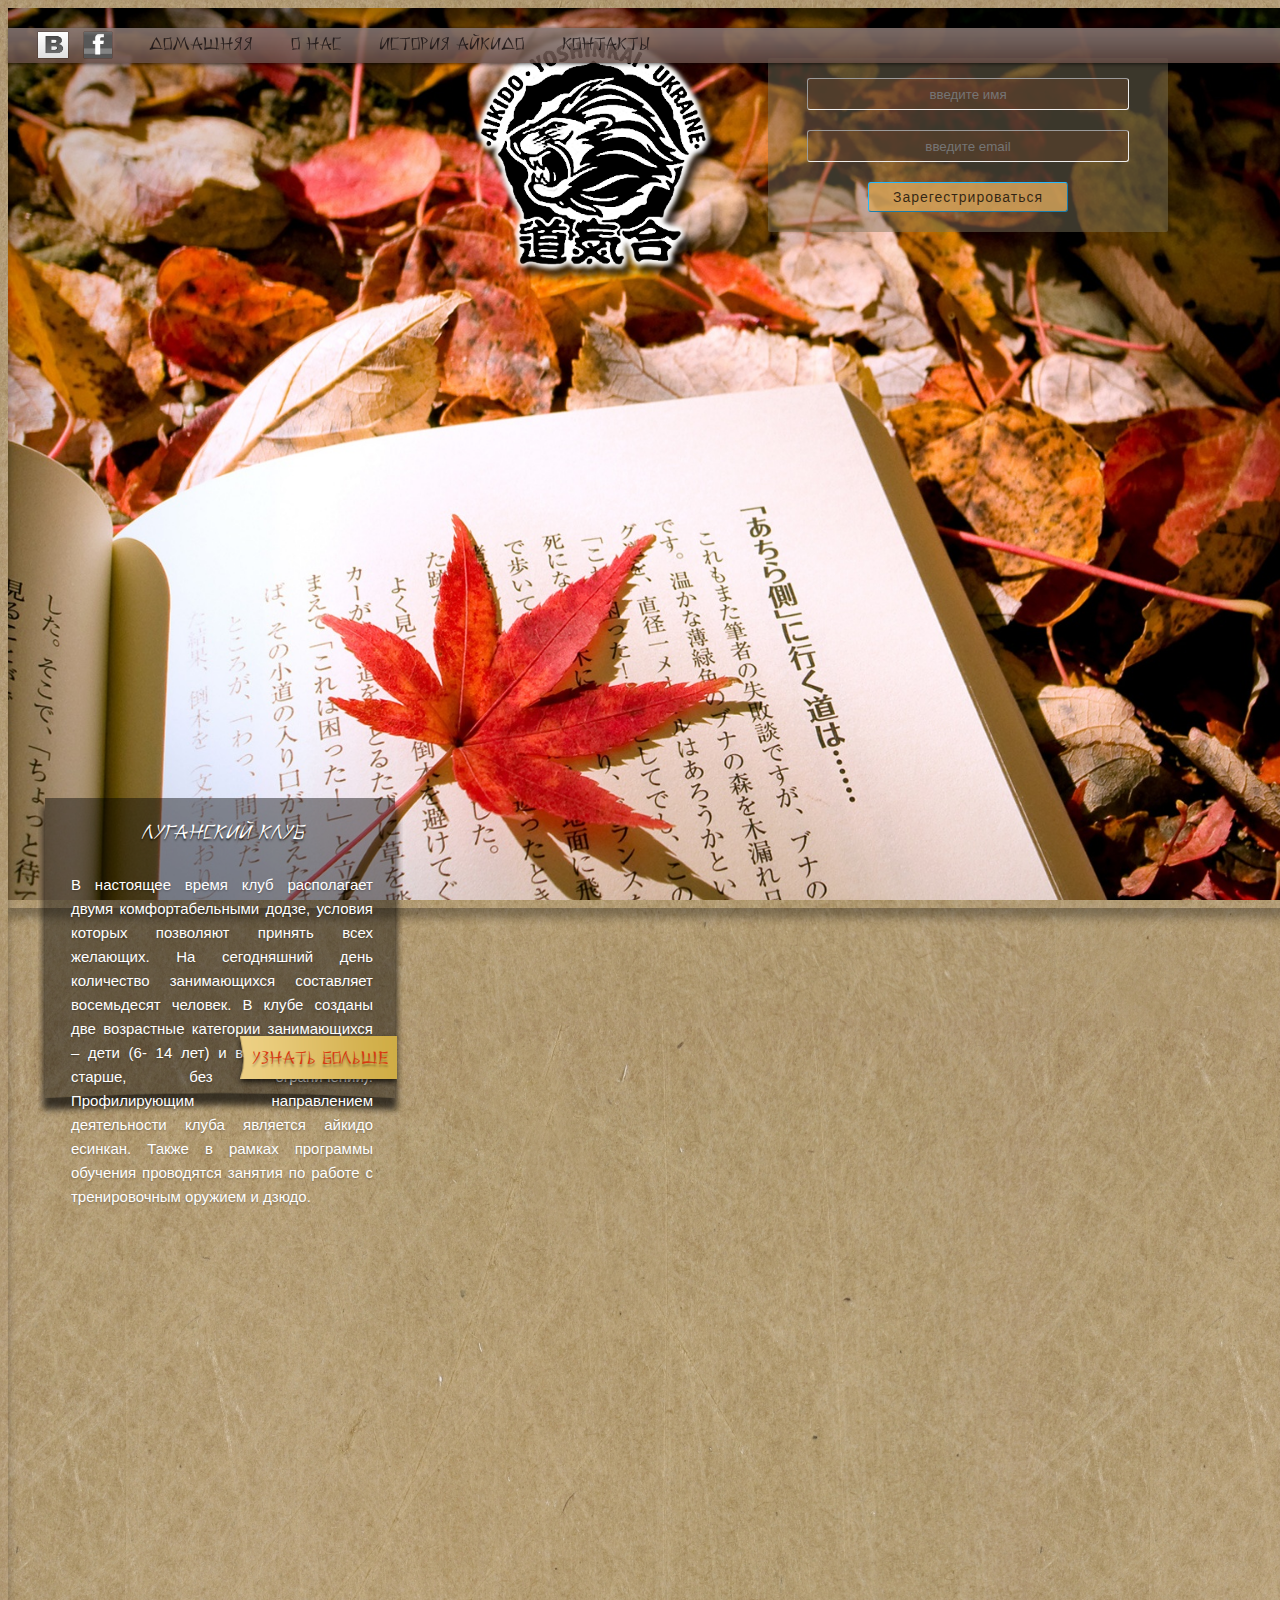
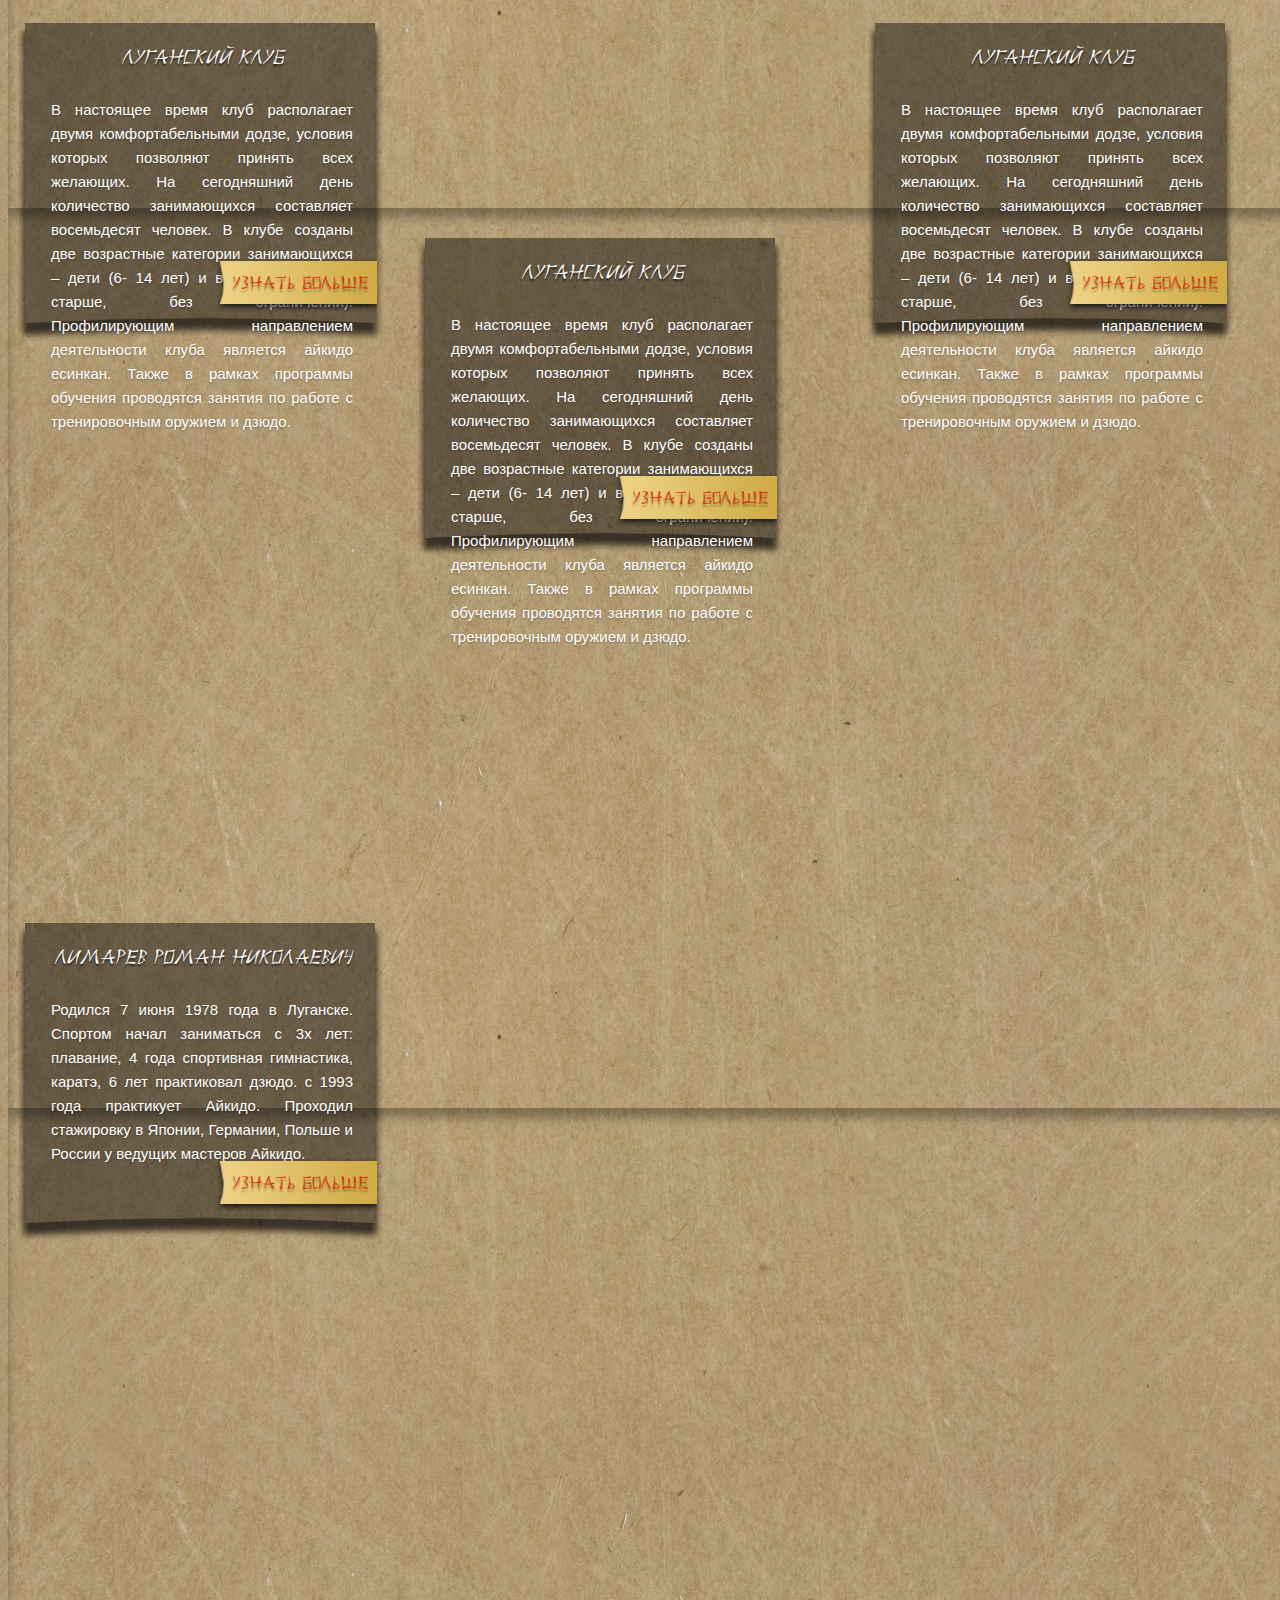
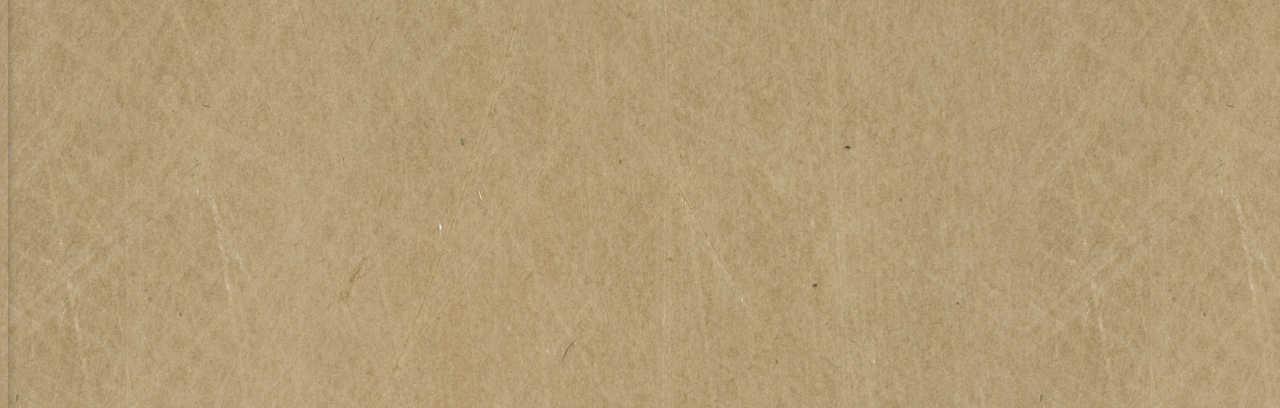
==== index.html @ 2d7f8bf2 "fix scroll" ====
<!DOCTYPE HTML>
<html>
<head>
<meta charset="utf-8">
<title>Create a Parralax Website using Stellar.js</title>
<link href='http://fonts.googleapis.com/css?family=Ledger&subset=latin,cyrillic' rel='stylesheet' type='text/css'>
<link href='http://fonts.googleapis.com/css?family=Lobster&subset=latin,cyrillic' rel='stylesheet' type='text/css'>
<link rel="stylesheet" type="text/css" href="http://yui.yahooapis.com/3.3.0/build/cssreset/reset-min.css">
<link rel="stylesheet" type="text/css" href="css/style.css">
<link rel="stylesheet" href="css/skin.min.css">


<script type="text/javascript" src="http://ajax.googleapis.com/ajax/libs/jquery/1.7.2/jquery.min.js"></script>
<script type="text/javascript" src="js/js.js"></script>
<script type="text/javascript" src="js/jquery.stellar.min.js"></script>
<script type="text/javascript" src="js/jquery.easing.1.3.js"></script>
<script type="text/javascript" src="js/waypoints.min.js"></script>
<script type="text/javascript" src="js/jquery.liTextLength.js"></script>

<script type="text/javascript" src="js/jquery.pixelentity.min.js"></script>
    <script>

        jQuery(function($){
            $(".peKenBurns").peKenburnsSlider({externalFont:true})
        })
        // for google fonts, handle captions sizing only after fonts are loaded
        jQuery(window).load(function() {
            $(".peKenBurns").each(function() {
                $(this).data("peKenburnsSlider").fontsLoaded()
            })
        })

    </script>
    <style>
    @font-face {
    font-family: ChinaCyr; 
    src: local(ChinaCyr), url(fonts/ChinaCyr.ttf); 
   }
    </style>
</head>

<body>
    <div class="main">
        <div class="header">
            <div class="social-networks">
                <span class="social-network vk"></span>
                <span class="social-network fb"></span>
            </div>
            <div class="menu">
                <span  data-slide="1" class="menu-item">домашняя</span>
                <span  data-slide="2" class="menu-item">о нас</span>
                <span  data-slide="3" class="menu-item">история айкидо</span>
                <span  data-slide="4" class="menu-item last-menu">контакты</span>
            </div>
        </div>
    </div>
<div class="slides">
	<div class="slide" id="slide1" data-slide="1" data-stellar-background-ratio="0.5">
            <div class="wrapper">	
                <div class="content">
                    <div class="logo"  data-slide="1" data-stellar-ratio="1.2" data-stellar-vertical-offset="-200"></div>
                    <div class="form" data-stellar-ratio="1.2" data-stellar-vertical-offset="-200">
                        <div class="form-block">
                            <input type="text" class="input-form" placeholder="введите имя">
                            <input type="text" class="input-form" placeholder="введите email">
                            <button type="submit" class="submit-button">Зарегестрироваться</button>
                        </div>
                    </div>
                </div>        
            </div>
	</div><!--End Slide 1-->



	<div class="slide" id="slide2" data-slide="2" data-stellar-background-ratio="0.5">
		<div class="wrapper">
                    
                    <div class ="video-wrapper" data-stellar-ratio="1.2" data-stellar-vertical-offset="-200">
                        <div class="slider peActiveWidget" data-autopause="image" data-thumb="enabled" data-mode="kb" data-controls="hideOnFirst" data-shadow="enabled">
                            <div class="peKb_shadow">
                                <div class="peKb_left"></div>
                                <div class="peKb_middle"></div>
                                <div class="peKb_right"></div>
                            </div>
                            <div class="peKb_timer">
                                <div class="peKb_overlay" style=""></div>
                                <canvas width="22" height="22"></canvas>
                            </div>
                            <div class="peKb_slides">
                                <div class="peKb_frame" ></div>
                                <!-- lazy loading active -->
                                <div data-delay="5" data-thumb="img/logo_f.png" id="0" class="peKb_active">
                                    <a class="video hd autoplay loop skiptonext" href="http://www.youtube.com/watch?v=lZOnrN4x0Zk" style="">
                                        <img data-src="" alt="Banner Image 1" id="0" src="" style="display: none;"><canvas width="890" height="320"></canvas>
                                    </a>
                                </div>
                            </div>
                            <div class="peKb_spinner"></div>
                            <div class="peKb_videooverlay"></div>
                        </div>
                    </div>
                    
                    <div class="text_box" data-stellar-ratio="1.2" data-stellar-vertical-offset="-1500">
                        
                        <div class="text_box_title">
                            Луганский клуб
                        </div>
                        <div class="text_box_content"> 
                            <p class="pr">
                                В настоящее время клуб  располагает двумя комфортабельными додзе, условия которых позволяют принять всех желающих.  На сегодняшний день количество занимающихся составляет восемьдесят человек.  В клубе созданы две возрастные категории занимающихся – дети (6- 14 лет) и взрослые
                                (от 14 и старше, без ограничений). Профилирующим направлением деятельности клуба является айкидо есинкан. Также в рамках программы обучения 
                                проводятся занятия по работе с тренировочным оружием и дзюдо.
                            </p>
                        </div>
                        <div class="text_button">
                            <div class="text_button_content">
                                <div class="more">
                                        Узнать больше
                                </div>
                            </div>                                  
                        </div>
                    </div>
                    
		</div>
	</div><!--End Slide 2-->





	<div class="slide" id="slide3" data-slide="3" data-stellar-background-ratio="0.5">
		<div class="wrapper">
			
			
                    <div class="text_box" data-stellar-ratio="1.2" data-stellar-vertical-offset="-1500">
                        
                        <div class="text_box_title">
                            Луганский клуб
                        </div>
                        <div class="text_box_content"> 
                            <p class="pr">
                                В настоящее время клуб  располагает двумя комфортабельными додзе, условия которых позволяют принять всех желающих.  На сегодняшний день количество занимающихся составляет восемьдесят человек.  В клубе созданы две возрастные категории занимающихся – дети (6- 14 лет) и взрослые
                                (от 14 и старше, без ограничений). Профилирующим направлением деятельности клуба является айкидо есинкан. Также в рамках программы обучения 
                                проводятся занятия по работе с тренировочным оружием и дзюдо.
                            </p>
                        </div>
                        <div class="text_button">
                            <div class="text_button_content">
                                <div class="more">
                                        Узнать больше
                                </div>
                            </div>                                  
                        </div>
                    </div>
                    
                    <div class="text_box" data-stellar-ratio="1.2" data-stellar-vertical-offset="-1500">
                        
                        <div class="text_box_title">
                            Луганский клуб
                        </div>
                        <div class="text_box_content"> 
                            <p class="pr">
                                В настоящее время клуб  располагает двумя комфортабельными додзе, условия которых позволяют принять всех желающих.  На сегодняшний день количество занимающихся составляет восемьдесят человек.  В клубе созданы две возрастные категории занимающихся – дети (6- 14 лет) и взрослые
                                (от 14 и старше, без ограничений). Профилирующим направлением деятельности клуба является айкидо есинкан. Также в рамках программы обучения 
                                проводятся занятия по работе с тренировочным оружием и дзюдо.
                            </p>
                        </div>
                        <div class="text_button">
                            <div class="text_button_content">
                                <div class="more">
                                        Узнать больше
                                </div>
                            </div>                                  
                        </div>
                    </div>
                    
                    <div class="text_box" data-stellar-ratio="1.2" data-stellar-vertical-offset="-1500">
                        
                        <div class="text_box_title">
                            Луганский клуб
                        </div>
                        <div class="text_box_content"> 
                            <p class="pr">
                                В настоящее время клуб  располагает двумя комфортабельными додзе, условия которых позволяют принять всех желающих.  На сегодняшний день количество занимающихся составляет восемьдесят человек.  В клубе созданы две возрастные категории занимающихся – дети (6- 14 лет) и взрослые
                                (от 14 и старше, без ограничений). Профилирующим направлением деятельности клуба является айкидо есинкан. Также в рамках программы обучения 
                                проводятся занятия по работе с тренировочным оружием и дзюдо.
                            </p>
                        </div>
                        <div class="text_button">
                            <div class="text_button_content">
                                <div class="more">
                                        Узнать больше
                                </div>
                            </div>                                  
                        </div>
                    </div>
                    
                    
                  		
		</div>
	</div><!--End Slide 3-->
        
	<div class="slide" id="slide4" data-slide="4" data-stellar-background-ratio="0.5">
           <div class="wrapper"> 
               
               
                	
               
               <div class="text_box" data-stellar-ratio="1.2" data-stellar-vertical-offset="-1500">
                   <div class="text_box_title">
                       Лимарев Роман Николаевич
                   </div>
                        <div class="text_box_content">
                            <p class="pr">Родился 7 июня 1978 года в Луганске. Спортом начал заниматься с 3х лет: плавание, 4 года спортивная гимнастика, каратэ, 6 лет практиковал дзюдо. с 1993 года практикует Айкидо. Проходил стажировку в Японии, Германии, Польше и России у ведущих мастеров Айкидо.
                            </p>
                        </div>
                              <div class="text_button">
                                  <div class="text_button_content">
                                      <span class="more">Узнать больше</spans>
                                  </div>                                  
                              </div>
                </div>	
               
               
               
           </div>
	</div> <!--End Slide 4-->
</div>

</body>
</html>
---- css/style.css ----
@charset "utf-8";
/* CSS Document */


html,body{
    font-family: ChinaCyr;
	width:100%;
	height:100%;
    background: url("../img/bg1.jpg") repeat;

}

.navigation{
	position:fixed;
	z-index:1;	
	top:110px;
	border-bottom-left-radius: 5px;
	border-top-left-radius: 5px;
	right:1px;	
	background:rgb(36, 185, 255);
}


.navigation li{	
	color:rgba(255,255,255,1);
	/*text-shadow: 1px 1px 1px black;*/
	display:block;
	padding: 0 10px;
	line-height:30px;
	margin-bottom:2px;
	/*font-weight:bold;*/
	-webkit-transition: all .2s ease-in-out;	
	text-align:left;
	width:100px;
}
.envatologo{
position:fixed;
top:50%;
left:50%;
width:446px;
margin-top:-41px;
margin-left:-223px;
z-index:1;
}
.slide{
        background-attachment: fixed; 
        background-size:cover;
	width:100%;
	height:100%;
	position: relative;
        box-shadow:inset 0px 10px 10px rgba(0,0,0,0.3);
}
.wrapper{
	width:960px;
	height:200px;
	margin:0 auto;
	position:relative;
}
.slideno{
	position:absolute;
	bottom:0px;
	left:0px;
	font-size:100px;
	font-weight:bold;
	color:rgba(255,255,255,0.3);
}
.button{
	display:block;
	width:50px;
	height:50px;
	position:absolute;
	bottom:0px;
	left:50%;
	background-color: rgba(0,0,0,0.5);
	background-image:url(../images/arrow.png);
}
.button:hover{
	background-color:#494949;
	cursor:pointer;
}

/*----------------------------css for tetxt div------------------------------*/



.text_box_title{
    position: relative;    
    top: 25px;
    color: white;
    font-family: ChinaCyr, serif;
    text-align: center;
    font-size: 18px;
    font-style: italic;
    padding-bottom: 10px;
    text-shadow: 0 2px 2px rgba(0,0,0,0.7);
}

.text_box_content{
    position: relative;
    float: left;    
    top: 30px;    
    text-align: justify;
    font-size: 15px;
    padding: 0px 33px;    
    padding-bottom: 10px;
    text-shadow: 0 1px 2px rgba(0,0,0,0.3);
    color:#ffffff;
    line-height: 1.6;
    font-family: arial;
    font-size:15px;
}

.text_button{
    background-image: url("../img/button.png");
    background-repeat: no-repeat;
    position: relative;
    margin: 15px 0px;    
    height: 60px;
    width: 175px;
    left: 184px;
    top: 184px;
   
    -webkit-transition: all 1s ease;
     -moz-transition: all 1s ease;
       -o-transition: all 1s ease;
      -ms-transition: all 1s ease;
          transition: all 1s ease;
}

.more{
   position: absolute;
    text-decoration: none;
    color: rgb(216, 55, 15);
    cursor: pointer;
    top: 20px;
    left: 30px;
    height: 60px;
}

.text_button:hover {
    background-image: url("../img/button.png");
    background-repeat: no-repeat;
    position: relative;
    margin: 15px 0px;    
    height: 60px;
    width: 175px;
    left: 184px;
    top: 184px;  
    -webkit-filter: grayscale(100%);
}

.text_button_content{
    position: relative;
    height: 55px;
    text-shadow:0 3px 2px rgba(0,0,0,0.3);
    top: 3px;
    left: 0px;
}

.text_box_link{
    margin: 10px 0px;    
    border-top: solid 2px rgba(0,0,0,0.3);
}

.text_link{
    margin-top: 8px;
    border:solid 2px rgba(179, 102, 9,0.9);
    padding: 7px;
    width: 147px;
    float: right;
    text-decoration: none;
    box-shadow: 0 1px 1px rgba(0,0,0,0.3);
}

.text_link a{
    font-family: ChinaCyr, serif;
    color: rgba(202, 184, 125, 0.9);
    font-weight: 500;
    text-decoration: none;
}

/*---------------------------end css for text div---------------------------*/

/******************************
 SLIDE 1 
*******************************/
#slide1{
    background-image: url("../images/red/g7.jpg");
    	
}

#slide1 .logo:nth-child(1){

    position: absolute;
    top:-30px;
    left:250px;
}

#slide1 .form:nth-child(2){

    position: absolute;
    top:50px;
    left:600px;
    width: 400px;
    border-radius: 2px;   
    background-color: rgba(126, 116, 92, 0.47);
}
/******************************
 SLIDE 2 
*******************************/
#slide2{
    background-image: url("../images/red/g5.jpg");
    background-repeat: no-repeat;
}
#slide2 .video-wrapper:nth-child(1){
position:absolute;
top:190px;
left:270px; 
}

#slide2 .text_box:nth-child(2){
        position:absolute;        
        background-image: url("../img/text-block2.png");
        background-repeat: no-repeat;	  
	top:-110px;
	left:-130px;       	
	width:368px;
        height: 356px;
}
/******************************
 SLIDE 3 
*******************************/
#slide3{
    background-image: url("../images/slide3.jpg");
    background-repeat: no-repeat;
}

#slide3 .text_box:nth-child(1){
        position:absolute;        
        background-image: url("../img/text-block2.png");
        background-repeat: no-repeat;	  
	top:-185px;
	left:-150px;       	
	width:368px;
        height: 356px;
	
}

#slide3 .text_box:nth-child(2){
        position:absolute;        
        background-image: url("../img/text-block2.png");
        background-repeat: no-repeat;	  
	top:30px;
	left:250px;       	
	width:368px;
        height: 356px;
	
}

#slide3 .text_box:nth-child(3){
        position:absolute;        
        background-image: url("../img/text-block2.png");
        background-repeat: no-repeat;	  
	top:-185px;
	left:700px;       	
	width:368px;
        height: 356px;
	
}


/******************************
 SLIDE 4 
*******************************/

#slide4{
    background-image: url("../images/red/g4.jpg");
    background-repeat: no-repeat;

}
a {
    color: rgb(36, 185, 255);
}

#slide4 .text_box:nth-child(1) {
	position:absolute;        
        background-image: url("../img/text-block2.png");
        background-repeat: no-repeat;	  
	top:-185px;
	left:-150px;       	
	width:368px;
        height: 356px;
}

/*---------------------------------------------------------------------------------------*/


.header {
    position: fixed;
    width: 100%;
    /*background: rgb(243, 238, 205);*/
    background: url("../img/bg_of_header.png") repeat-x;
    background-size: 13px, 29px, 37px, 53px;
    height: 35px;
    margin-top: 20px;
    box-shadow: 1px 1px 4px rgba(0, 0, 0, 0.64);
    z-index: 10000;
}
.menu {
    display: inline-block;
    vertical-align: middle;
}
.menu-item {
    display: inline-block;
    border-left: 1px solid rgba(151, 153, 151,0);
    border-right: 1px solid rgba(151, 153, 151,0);
    color: rgba(27, 20, 20, 0.88);;
    margin-left: 30px;
}
.last-menu {
    margin-right: 10px;
}
.menu-item:hover {
    cursor: pointer;
    display: inline-block;
    color: rgb(36, 185, 255);
    -webkit-transition: color 1s;
    -moz-transition: color 1s;
    transition: color 1s;
    -o-transition: color 1s;
}
.menu-item.active {
    color: rgb(36, 185, 255);
}
.social-networks {
    display: inline-block;
    vertical-align: middle;
    margin-left: 30px;
}
.social-network {
    width: 30px;
    height: 26px;
    display: inline-block;
    margin-top: 4px;
    box-shadow: 0 0 1px black;
}
.social-network:hover {
    cursor: pointer;
    box-shadow: 0 0 6px rgba(0,0,0,0.8);
    -webkit-transition: box-shadow 1s;
    -moz-transition: box-shadow 1s;
    transition: box-shadow 1s;
    -o-transition: box-shadow 1s;
}
.vk {
    background-image: url(../img/vk_button.png);
    background-size: 30px 26px;
}
.fb {
    background-image: url(../img/fb-icon.png);
    background-size: 28px 26px;
    width: 28px;
    height: 26px;
    margin-left: 10px;
}
.logo {
    background: url("../img/logo_f.png") no-repeat;
    background-size: 100% 100%;    
    cursor: pointer;
    width: 350px;
    height: 350px;
    display: inline-block;    
    /*margin-left: 40%;*/
}
.menu-spacer {
    height: 60px;
}
.content {
    padding-top: 30px;
}
/*.form {
    
    width: 400px;
    border-radius: 2px;
    margin-right: 20px;
    background-color: rgba(241, 241, 206, 0.47);
    margin-top: 90px;
    float: right;
    position: relative;
    max-width: 700px;
}*/
.form-block {
    margin: 20px 0;
    font-family: Ledger;
}
.input-form {
    display: block;
    width: 80%;
    margin: 20px auto;
    border-radius: 3px;
    background-color: rgba(114, 72, 43, 0.36);
    padding: 0;
    border: 1px inset;
    height: 30px;
    text-align: center;
}
.submit-button {
    display: block;
    margin-top: 20px;
    background-color: rgba(219, 168, 92, 0.8);
    width: 50%;
    margin: 20px auto;
    border-radius: 3px;
    border: 1px outset rgb(36, 185, 255);
    height: 30px;
    letter-spacing: 1px;
    font-size: 14px;
    color: rgba(0, 0, 0, 0.75);
}
.content-block {
    background-color: rgba(241, 241, 206, 0.47);
}
.speed-block {
    background-attachment: fixed;
    position: relative;
}
.video-block {
    background: rgba(0, 0, 0, 0.53);
    min-height: 275px;
    border: 4px inset rgba(0, 0, 0, 0.34);
}
.slider {
    width: 650px;
    height: 365px;
    margin: auto;
    z-index: 2
}
.slides {
    height: 100%;
}
.slide {
    height: 100%;
}
---- css/skin.min.css ----
.peKenBurns{
    position:relative;overflow:hidden;
}
.peKenBurns>div{
    display:none;
}
.peKenBurns>div.peKb_active{
    overflow:hidden;width:inherit;height:inherit;display:block;
}
.peKenBurns>div>h1,.peKenBurns>div>h2,.peKenBurns>div>h3,.peKenBurns>div>h4,.peKenBurns>div>p{
    display:none;
}
.peKenBurns>div.peKb_active>h1,.peKenBurns>div.peKb_active>h2,.peKenBurns>div.peKb_active>h3,.peKenBurns>div.peKb_active>h4,.peKenBurns>div.peKb_active>p{
    display:block;
}
.peKenBurns a:focus{
    outline:0;
}
.peKenBurns img{
    border:none;
}
.peKenBurns .peKb_noBack{
    background:transparent!important;
}
.peKenBurns ul,.peKenBurns li{
    margin:0;padding:0;border:0;outline:0;
}
.peKenBurns .peKb_slides{
    display:block;position:relative;overflow:hidden;padding:15px;
}
.peKenBurns .peKb_slides>div{
    position:absolute;overflow:hidden;display:none;z-index:1;
}
.peKenBurns .peKb_slides div.peKb_active{
    z-index:2;display:block;
}
.peKenBurns .peKb_slides .peKb_caption{
    display:inline;position:absolute;left:0;top:0;z-index:200;margin:0 5px 10px 5px;
}
.peKenBurns .peKb_slides .peKb_caption .peKb_holder{
    position:absolute;
}
.peKenBurns .peKb_slides .peKb_caption .peKb_real{
    padding:30px;overflow:hidden;position:absolute;z-index:10;
}
.peKenBurns .peKb_slides .peKb_caption .peKb_real h1,.peKenBurns .peKb_slides .peKb_caption .peKb_real h2,.peKenBurns .peKb_slides .peKb_caption .peKb_real h3,.peKenBurns .peKb_slides .peKb_caption .peKb_real h4,.peKenBurns .peKb_slides .peKb_caption .peKb_real p{
    display:block;
    margin:0;
    padding:0;
    background:none;
    -moz-border-radius:0;
    -webkit-border-radius:0;
    border-radius:0;
    border:none;
    white-space:nowrap;
}
.peKenBurns .peKb_slides .peKb_caption .peKb_background{
    display:block;position:absolute;z-index:9;
}
.peKenBurns .peKb_slides .peKb_frame{
    z-index:0;
    width:100%;
    height:100%;
    display:block;
}
.peKenBurns .peKb_slides .peKb_spinner{
    z-index:201;width:100%;height:100%;display:block;
}
.peKenBurns .peKb_slides .peKb_videooverlay{
    z-index:202;width:100%;height:100%;cursor:pointer;display:block;
}
.peKenBurns .peKb_controls{
    display:block;position:relative;height:50px;overflow:hidden;margin-top:-16px;
}
.peKenBurns .peKb_controls .peKb_holder{
    height:50px;position:relative;overflow:hidden;margin-top:-6px;
}
.peKenBurns .peKb_controls .peKb_mainPanel{
    position:relative;overflow:hidden;height:50px;float:left;
}
.peKenBurns .peKb_controls .peKb_slideBtns{
    margin-top:15px;
    margin-bottom:15px;
    padding-left:15px;
    padding-right:15px;
    list-style-type:none;
    text-align:center;
    height:23px;
    float:left;
    position:relative;
}
.peKenBurns .peKb_controls .peKb_slideBtns li{
    float:left;
    display:block;
    margin:0;
    height:23px;
    text-indent:-9999px;
}
.peKenBurns .peKb_controls .peKb_slideBtns li a{
    display:block;width:22px;height:23px;line-height:23px;margin:0;overflow:hidden;outline:0;
}
.peKenBurns .peKb_controls .peKb_arrows{
    float:left;
    margin-top:15px;
    margin-bottom:15px;
    padding-left:8px;
    padding-right:8px;
    line-height:23px;
    width:76px;
    text-indent:-9999px;
}
.peKenBurns .peKb_controls .peKb_arrows .peKb_prev,.peKb_controls .peKb_arrows .peKb_next{
    height:23px;width:22px;display:block;float:left;
}
.peKenBurns .peKb_controls .peKb_arrows .peKb_prev{
    padding-left:10px;padding-right:5px;
}
.peKenBurns .peKb_controls .peKb_arrows .peKb_next{
    padding-left:5px;padding-right:10px;
}
.peKenBurns .peKb_timer{
    z-index:210;position:absolute;display:none;width:22px;height:24px;
}
.peKenBurns .peKb_timer .peKb_overlay{
    width:22px;height:24px;position:absolute;z-index:1;
}
.peKenBurns .peKb_timer .peKb_sprite{
    margin-top:1px;position:absolute;width:22px;height:22px;z-index:0;
}
.peKenBurns .peKb_videoClose{
    display:block;
    height:50px;
    width:46px;
    float:left;
    position:relative;
    margin-left:2px;
    text-indent:-9999px;
    -moz-border-radius:6px;
    -webkit-border-radius:6px;
    border-radius:6px;
}
.peKenBurns .peKb_videoClose a{
    height:45px;width:45px;display:block;
}.peKenBurns .peKb_logoLabel{
     display:block;width:58px;height:46px;position:absolute;overflow:hidden;top:8%;left:-38px;text-indent:-9999px;
 }
.peKenBurns .peKb_logoLabel a{
    display:block;width:50px;height:46px;
}
.peKenBurns .peKb_shadow{
    display:block;height:82px;position:absolute;bottom:10px;z-index:-1;
}
.peKenBurns .peKb_shadow .peKb_left{
    clear:both;
}
.peKenBurns .peKb_shadow .peKb_left,.peKenBurns .peKb_shadow .peKb_right{
    float:left;width:100px;height:82px;
}
.peKenBurns .peKb_shadow .peKb_middle{
    float:left;height:82px;
}
.ie7 .peKenBurns .peKb_controls .peKb_arrows .peKb_next{
    padding-right:8px;
}
.ie7 .peKenBurns .peKb_controls .peKb_slideBtns{
    padding-left:5px;
}
.ie7 .peKenBurns .peKb_controls .peKb_arrows{
    padding-right:0;
}
.ie7 .peKenBurns .peKb_controls .peKb_mainPanel div.peKb_iebg{
    overflow:hidden;margin-left:10px;margin-right:10px;height:51px;
}
.ie7 .peKenBurns .peKb_controls .peKb_mainPanel span.peKb_iebgRight{
    position:absolute;bottom:0;right:0;width:10px;height:51px;
}
.ie7 .peKenBurns .peKb_noBack{
    background-color:black!important;filter:alpha(opacity=0)!important;
}
.ie8 .peKenBurns .peKb_controls .peKb_arrows .peKb_next{
    padding-right:8px;
}
.ie8 .peKenBurns .peKb_controls .peKb_slideBtns{
    padding-left:5px;
}
.ie8 .peKenBurns .peKb_controls .peKb_arrows{
    padding-right:0;
}
.ie8 .peKenBurns .peKb_controls .peKb_mainPanel div.peKb_iebg{
    overflow:hidden;margin-left:10px;margin-right:10px;height:51px;
}
.ie8 .peKenBurns .peKb_controls .peKb_mainPanel span.peKb_iebgRight{
    position:absolute;bottom:0;right:0;width:10px;height:51px;
}
.ie8 .peKenBurns .peKb_noBack{
    background-color:black!important;filter:alpha(opacity=0)!important;
}
.ie9 .peKenBurns .peKb_noBack{
    background-color:black!important;opacity:0!important;
}
.peKenBurns .peKb_Thumb{
    position:absolute;z-index:212;width:98px;height:76px;overflow:hidden;
}
.peKenBurns .peKb_Thumb div{
    width:84px;height:48px;margin:7px 0 0 7px;overflow:hidden;
}
.peKenBurns .peKb_controlsInner{
    z-index:209;
}
.peKenBurns .peKb_controlsInner .peKb_holder{
    height:40px;margin:0 15px 0 15px;
}
.peKenBurns .peKb_controlsInner .peKb_slideBtns{
    margin-top:8px;
}
.peKenBurns .peKb_controlsInner .peKb_arrows{
    margin-top:8px;
}
.peKenBurns .peKb_videoCloseInner{
    background:transparent!important;padding-top:20px!important;padding-left:10px!important;
}
.peKenBurns .peKb_videoCloseInner a{
    width:32px!important;height:32px!important;
}
.peKenBurns iframe{
    padding:0!important;margin:0!important;border-width:0!important;background-color:black!important;
}
.peKenBurns .peKb_slides{
    background-color:#000;-moz-border-radius:2px;-webkit-border-radius:2px;border-radius:2px;
}
.peKenBurns .peKb_slides .peKb_frame{
    background-color:#000;
}
.peKenBurns .peKb_slides .peKb_spinner{
    background:url("../img/spinner.gif") no-repeat center center;
}
.peKenBurns .peKb_slides .peKb_videooverlay{
    background:url("../img/video.png") no-repeat center center;
}
.peKenBurns .peKb_slides .peKb_caption h1,.peKenBurns .peKb_slides .peKb_caption h2,.peKenBurns .peKb_slides .peKb_caption h3,.peKenBurns .peKb_slides .peKb_caption h4,.peKenBurns .peKb_slides .peKb_caption p{
    color:#fff;
    font-size:16px;
    line-height:18px;
    font-weight:bold;
    font-family:helvetica,arial,sans-serif;
    line-height:24px;
    text-align:left;
}
.peKenBurns .peKb_slides .peKb_caption .peKb_background{
    background:#000;-moz-border-radius:8px;-webkit-border-radius:8px;border-radius:8px;
}
.peKenBurns .peKb_controls .peKb_mainPanel{
    background:url("../img/controls_bg.png") repeat-x;-moz-border-radius:6px;-webkit-border-radius:6px;border-radius:6px;
}
.peKenBurns .peKb_controls .peKb_slideBtns{
    border-right:1px solid #ccc;
}
.peKenBurns .peKb_controls .peKb_slideBtns li a{
    background:url("../img/buttons.png") no-repeat;
}
.peKenBurns .peKb_controls .peKb_slideBtns a:hover{
    background-position:0 -23px;
}
.peKenBurns .peKb_controls .peKb_slideBtns .peKb_currentSlide{
    background-position:0 -46px;cursor:pointer;
}
.peKenBurns .peKb_controls .peKb_slideBtns .peKb_currentSlide:hover{
    background-position:0 -46px;
}
.peKenBurns .peKb_controls .peKb_arrows{
    border-left:1px solid #fff;
}
.peKenBurns .peKb_controls .peKb_arrows .peKb_prev{
    background:url("../img/buttons.png") no-repeat 10px -70px;
}
.peKenBurns .peKb_controls .peKb_arrows .peKb_next{
    background:url("../img/buttons.png") no-repeat 10px -93px;
}
.peKenBurns .peKb_controls .peKb_arrows .peKb_prev:hover{
    background-position:-35px -70px;
}
.peKenBurns .peKb_controls .peKb_arrows .peKb_next:hover{
    background-position:-34px -93px;
}
.peKenBurns .peKb_timer{
    color:#05a0fa;
}
.peKenBurns .peKb_timer .peKb_overlay{
    background:url("../img/buttons.png") no-repeat -45px -46px;
}
.peKenBurns .peKb_timer .peKb_sprite{
    background:url("../img/time_sprite.png") no-repeat 0 0;
}
.peKenBurns .peKb_videoClose{
    background:url("../img/close_video_bg.png") repeat-x;
}
.peKenBurns .peKb_videoClose a{
    background:url("../img/buttons.png") no-repeat 12px -122px;
}
.peKenBurns .peKb_videoClose a:hover{
    background-position:-32px -122px;
}

.peKenBurns .peKb_shadow .peKb_left{
    background:url("../img/shad_lhs.png") no-repeat;
}
.peKenBurns .peKb_shadow .peKb_middle{
    background:url("../img/shad_tile.png") repeat-x;
}
.peKenBurns .peKb_shadow .peKb_right{
    background:url("../img/shad_rhs.png") no-repeat;
}
.ie7 .peKenBurns .peKb_controls .peKb_mainPanel{
    background:url("../img/controls_bg_left.png") no-repeat 0 7px;
}
.ie7 .peKenBurns .peKb_controls .peKb_mainPanel div.peKb_iebg{
    background:url("../img/controls_bg_ie.png") repeat-x 0 7px;
}
.ie7 .peKenBurns .peKb_controls .peKb_mainPanel span.peKb_iebgRight{
    background:url("../img/controls_bg_right.png") no-repeat 0 8px;
}
.ie7 .peKenBurns .peKb_videoClose{
    background:url("../img/close_video_bg_ie.png") no-repeat 0 7px;
}

.ie8 .peKenBurns .peKb_controls .peKb_mainPanel{
    background:url("../img/controls_bg_left.png") no-repeat 0 7px;
}
.ie8 .peKenBurns .peKb_controls .peKb_mainPanel div.peKb_iebg{
    background:url("../img/controls_bg_ie.png") repeat-x 0 7px;
}
.ie8 .peKenBurns .peKb_controls .peKb_mainPanel span.peKb_iebgRight{
    background:url("../img/controls_bg_right.png") no-repeat 0 8px;
}
.ie8 .peKenBurns .peKb_videoClose{
    background:url("../img/close_video_bg_ie.png") no-repeat 0 7px;
}

.peKenBurns .peKb_Thumb{
    background:url("../img/thumb_bg.png") no-repeat center center;
}
.peKenBurns .peKb_Thumb div{
    background:url("../img/spinner.gif") no-repeat center center;
}
.peKenBurns .peKb_controlsInner .peKb_mainPanel{
    background:transparent;-moz-border-radius:0;-webkit-border-radius:0;border-radius:0;
}
.peKenBurns .peKb_controlsInner .peKb_holder{
    background:url("../img/controls_bg.png") -0px -10px repeat-x;
}
.peKenBurns .peKb_controlsInner div.peKb_iebg,.peKenBurns .peKb_controlsInner span.peKb_iebgRight,.peKenBurns .peKb_controlsInner .peKb_mainPanel{
    background:transparent!important;
}
.peKenBurns .peKb_videoCloseInner a{
    background:url("../img/inner_vid_close.png") no-repeat 0 0!important;
}
.peKenBurns .peKb_videoCloseInner a:hover{
    background-position:-44px 0!important;
}
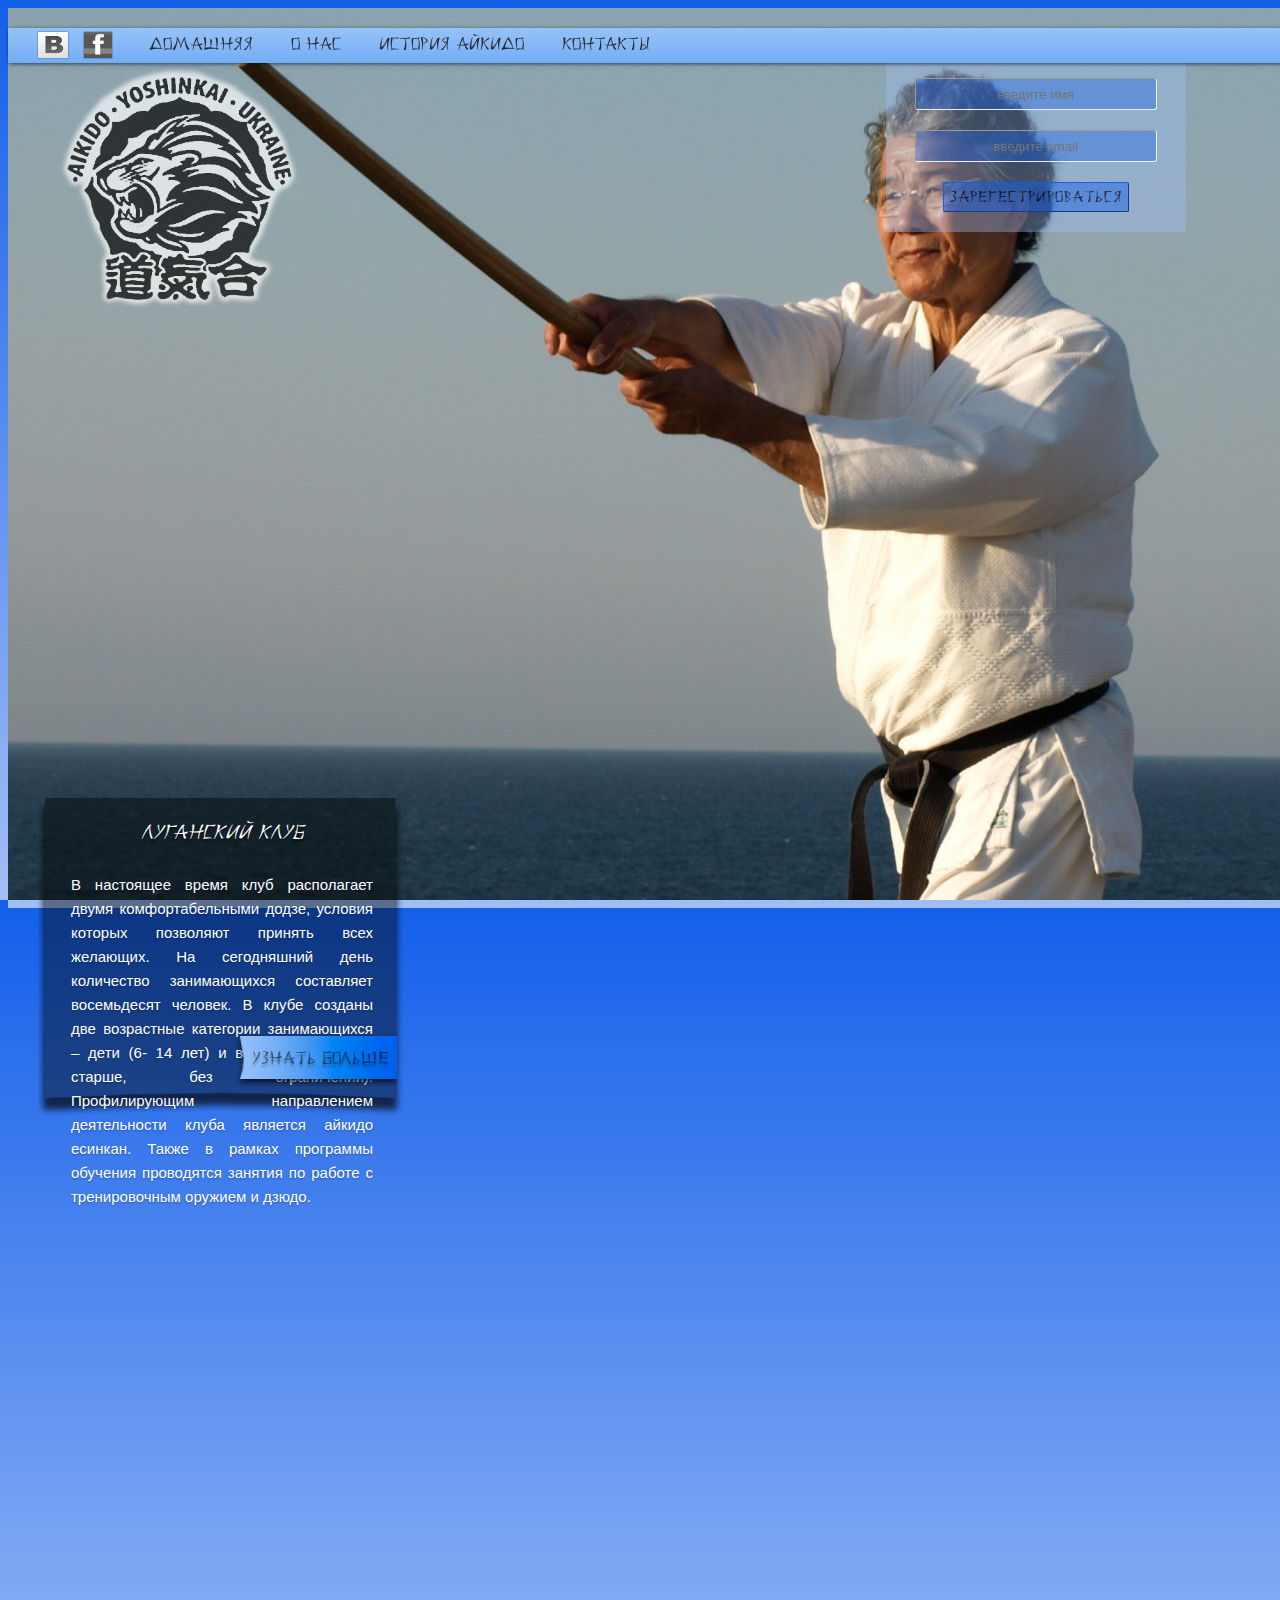
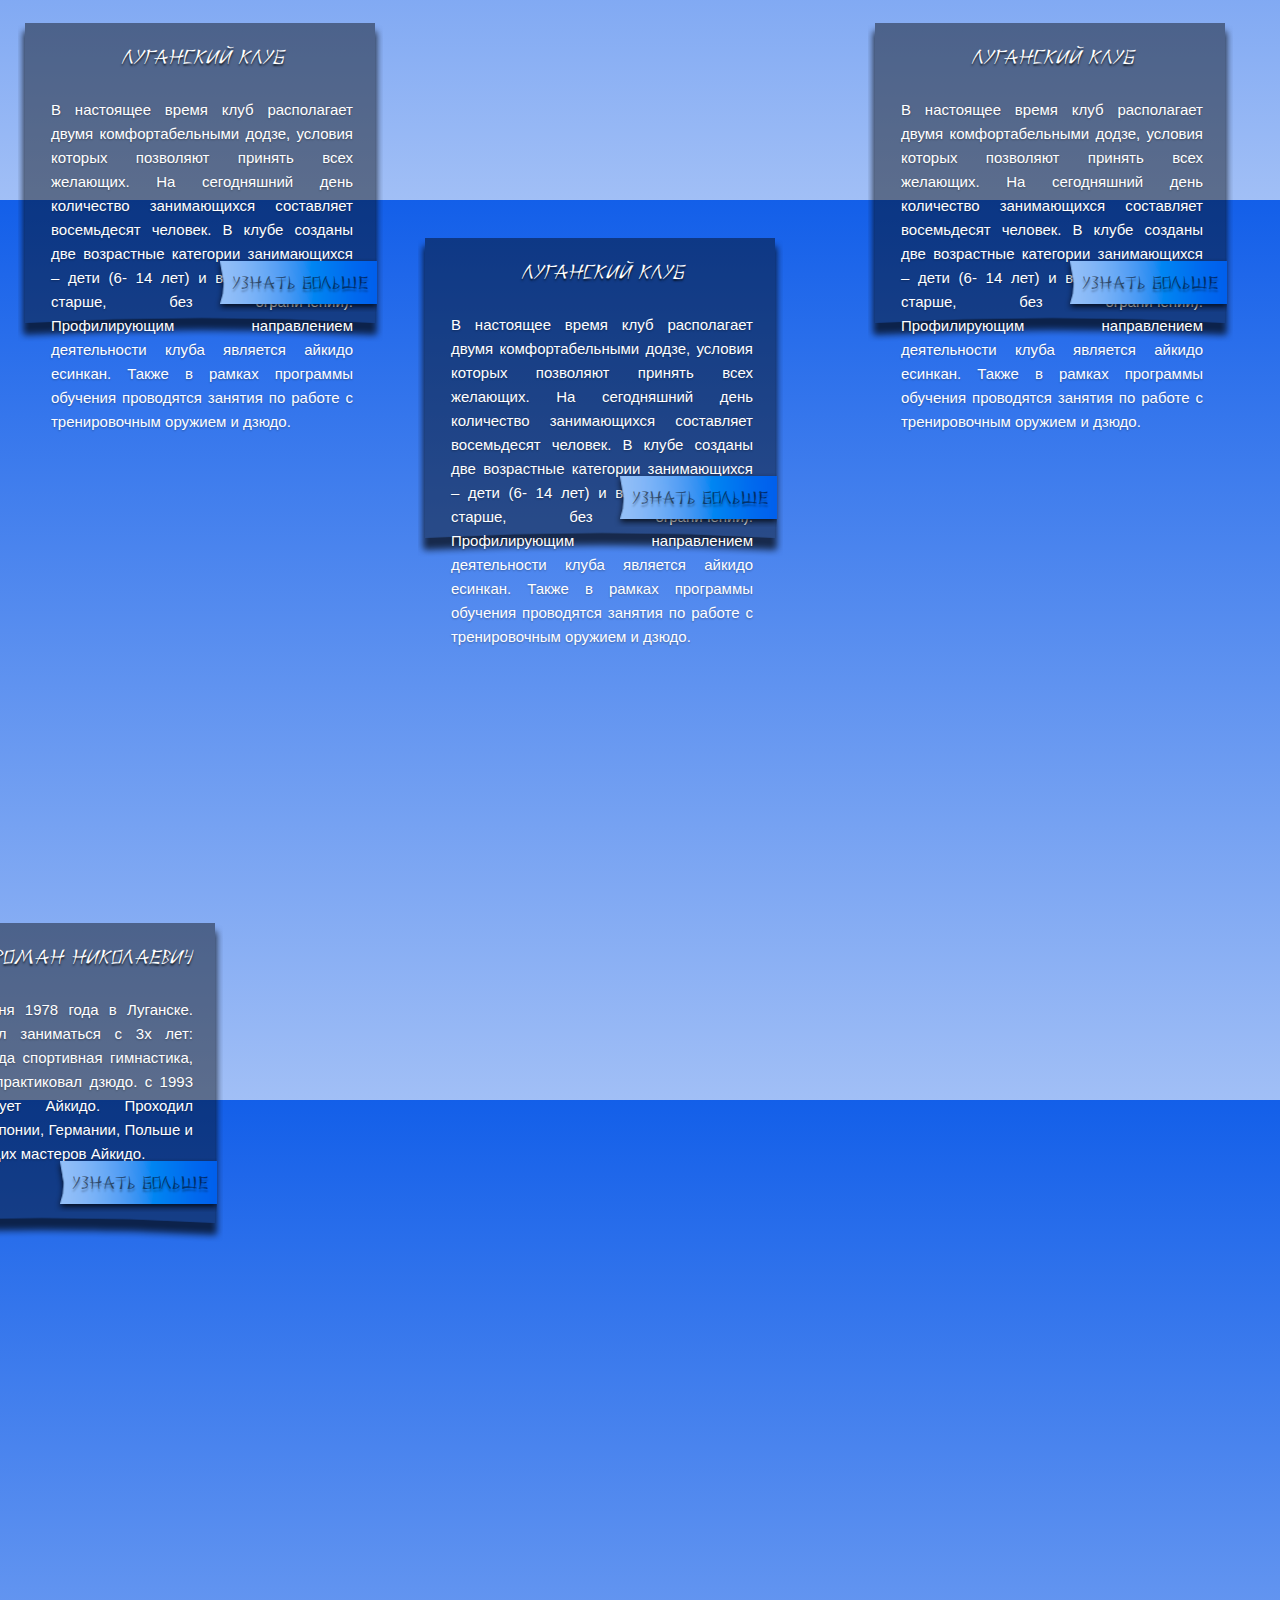
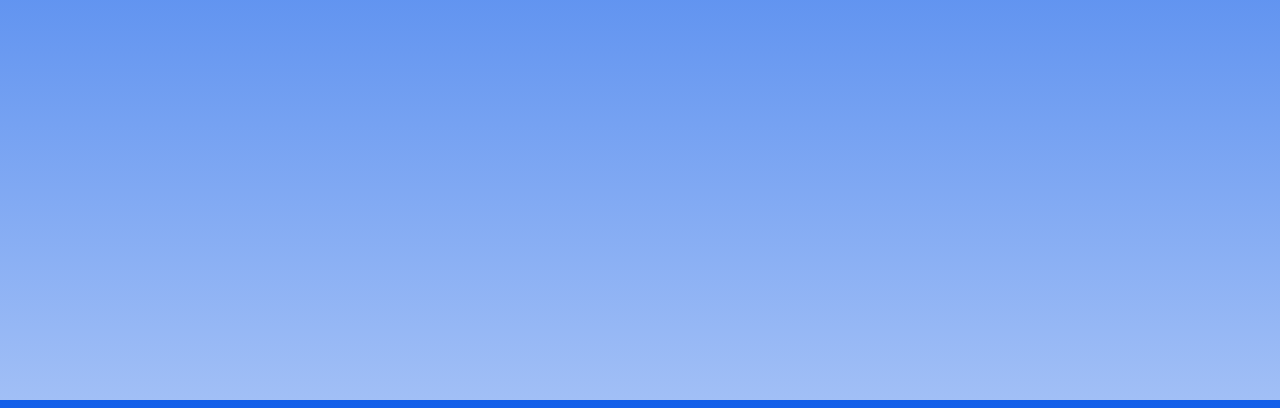
==== commit 298538a1: "fix scroll" ====
--- a/index.html
+++ b/index.html
@@ -55,8 +55,8 @@
         </div>
     </div>
 <div class="slides">
-	<div class="slide" id="slide1" data-slide="1" data-stellar-background-ratio="0.5">
-            <div class="wrapper">	
+	<div class="slide" id="slide1" data-slide="1" data-stellar-background-ratio="1">
+            <div class="wrapper">
                 <div class="content">
                     <div class="logo"  data-slide="1" data-stellar-ratio="1.2" data-stellar-vertical-offset="-200"></div>
                     <div class="form" data-stellar-ratio="1.2" data-stellar-vertical-offset="-200">
@@ -72,9 +72,9 @@
 
 
 
-	<div class="slide" id="slide2" data-slide="2" data-stellar-background-ratio="0.5">
+	<div class="slide" id="slide2" data-slide="2" data-stellar-background-ratio="1">
 		<div class="wrapper">
-                    
+
                     <div class ="video-wrapper" data-stellar-ratio="1.2" data-stellar-vertical-offset="-200">
                         <div class="slider peActiveWidget" data-autopause="image" data-thumb="enabled" data-mode="kb" data-controls="hideOnFirst" data-shadow="enabled">
                             <div class="peKb_shadow">
@@ -128,102 +128,94 @@
 
 
 
-	<div class="slide" id="slide3" data-slide="3" data-stellar-background-ratio="0.5">
+	<div class="slide" id="slide3" data-slide="3" data-stellar-background-ratio="1">
 		<div class="wrapper">
-			
-			
-                    <div class="text_box" data-stellar-ratio="1.2" data-stellar-vertical-offset="-1500">
-                        
-                        <div class="text_box_title">
-                            Луганский клуб
-                        </div>
-                        <div class="text_box_content"> 
-                            <p class="pr">
-                                В настоящее время клуб  располагает двумя комфортабельными додзе, условия которых позволяют принять всех желающих.  На сегодняшний день количество занимающихся составляет восемьдесят человек.  В клубе созданы две возрастные категории занимающихся – дети (6- 14 лет) и взрослые
-                                (от 14 и старше, без ограничений). Профилирующим направлением деятельности клуба является айкидо есинкан. Также в рамках программы обучения 
-                                проводятся занятия по работе с тренировочным оружием и дзюдо.
-                            </p>
-                        </div>
-                        <div class="text_button">
-                            <div class="text_button_content">
-                                <div class="more">
-                                        Узнать больше
-                                </div>
-                            </div>                                  
-                        </div>
-                    </div>
-                    
-                    <div class="text_box" data-stellar-ratio="1.2" data-stellar-vertical-offset="-1500">
-                        
-                        <div class="text_box_title">
-                            Луганский клуб
-                        </div>
-                        <div class="text_box_content"> 
-                            <p class="pr">
-                                В настоящее время клуб  располагает двумя комфортабельными додзе, условия которых позволяют принять всех желающих.  На сегодняшний день количество занимающихся составляет восемьдесят человек.  В клубе созданы две возрастные категории занимающихся – дети (6- 14 лет) и взрослые
-                                (от 14 и старше, без ограничений). Профилирующим направлением деятельности клуба является айкидо есинкан. Также в рамках программы обучения 
-                                проводятся занятия по работе с тренировочным оружием и дзюдо.
-                            </p>
-                        </div>
-                        <div class="text_button">
-                            <div class="text_button_content">
-                                <div class="more">
-                                        Узнать больше
-                                </div>
-                            </div>                                  
-                        </div>
-                    </div>
-                    
-                    <div class="text_box" data-stellar-ratio="1.2" data-stellar-vertical-offset="-1500">
-                        
-                        <div class="text_box_title">
-                            Луганский клуб
-                        </div>
-                        <div class="text_box_content"> 
-                            <p class="pr">
-                                В настоящее время клуб  располагает двумя комфортабельными додзе, условия которых позволяют принять всех желающих.  На сегодняшний день количество занимающихся составляет восемьдесят человек.  В клубе созданы две возрастные категории занимающихся – дети (6- 14 лет) и взрослые
-                                (от 14 и старше, без ограничений). Профилирующим направлением деятельности клуба является айкидо есинкан. Также в рамках программы обучения 
-                                проводятся занятия по работе с тренировочным оружием и дзюдо.
-                            </p>
-                        </div>
-                        <div class="text_button">
-                            <div class="text_button_content">
-                                <div class="more">
-                                        Узнать больше
-                                </div>
-                            </div>                                  
-                        </div>
-                    </div>
-                    
-                    
-                  		
+
+
+                    <div class="text_box" data-stellar-ratio="1.2" data-stellar-vertical-offset="-1500">
+                        
+                        <div class="text_box_title">
+                            Луганский клуб
+                        </div>
+                        <div class="text_box_content"> 
+                            <p class="pr">
+                                В настоящее время клуб  располагает двумя комфортабельными додзе, условия которых позволяют принять всех желающих.  На сегодняшний день количество занимающихся составляет восемьдесят человек.  В клубе созданы две возрастные категории занимающихся – дети (6- 14 лет) и взрослые
+                                (от 14 и старше, без ограничений). Профилирующим направлением деятельности клуба является айкидо есинкан. Также в рамках программы обучения 
+                                проводятся занятия по работе с тренировочным оружием и дзюдо.
+                            </p>
+                        </div>
+                        <div class="text_button">
+                            <div class="text_button_content">
+                                <div class="more">
+                                        Узнать больше
+                                </div>
+                            </div>                                  
+                        </div>
+                    </div>
+                    
+                    <div class="text_box" data-stellar-ratio="1.2" data-stellar-vertical-offset="-1500">
+                        
+                        <div class="text_box_title">
+                            Луганский клуб
+                        </div>
+                        <div class="text_box_content"> 
+                            <p class="pr">
+                                В настоящее время клуб  располагает двумя комфортабельными додзе, условия которых позволяют принять всех желающих.  На сегодняшний день количество занимающихся составляет восемьдесят человек.  В клубе созданы две возрастные категории занимающихся – дети (6- 14 лет) и взрослые
+                                (от 14 и старше, без ограничений). Профилирующим направлением деятельности клуба является айкидо есинкан. Также в рамках программы обучения 
+                                проводятся занятия по работе с тренировочным оружием и дзюдо.
+                            </p>
+                        </div>
+                        <div class="text_button">
+                            <div class="text_button_content">
+                                <div class="more">
+                                        Узнать больше
+                                </div>
+                            </div>                                  
+                        </div>
+                    </div>
+                    
+                    <div class="text_box" data-stellar-ratio="1.2" data-stellar-vertical-offset="-1500">
+                        
+                        <div class="text_box_title">
+                            Луганский клуб
+                        </div>
+                        <div class="text_box_content"> 
+                            <p class="pr">
+                                В настоящее время клуб  располагает двумя комфортабельными додзе, условия которых позволяют принять всех желающих.  На сегодняшний день количество занимающихся составляет восемьдесят человек.  В клубе созданы две возрастные категории занимающихся – дети (6- 14 лет) и взрослые
+                                (от 14 и старше, без ограничений). Профилирующим направлением деятельности клуба является айкидо есинкан. Также в рамках программы обучения 
+                                проводятся занятия по работе с тренировочным оружием и дзюдо.
+                            </p>
+                        </div>
+                        <div class="text_button">
+                            <div class="text_button_content">
+                                <div class="more">
+                                        Узнать больше
+                                </div>
+                            </div>                                  
+                        </div>
+                    </div>
+
+
+
 		</div>
 	</div><!--End Slide 3-->
         
-	<div class="slide" id="slide4" data-slide="4" data-stellar-background-ratio="0.5">
-           <div class="wrapper"> 
-               
-               
-                	
-               
-               <div class="text_box" data-stellar-ratio="1.2" data-stellar-vertical-offset="-1500">
-                   <div class="text_box_title">
-                       Лимарев Роман Николаевич
-                   </div>
-                        <div class="text_box_content">
-                            <p class="pr">Родился 7 июня 1978 года в Луганске. Спортом начал заниматься с 3х лет: плавание, 4 года спортивная гимнастика, каратэ, 6 лет практиковал дзюдо. с 1993 года практикует Айкидо. Проходил стажировку в Японии, Германии, Польше и России у ведущих мастеров Айкидо.
-                            </p>
-                        </div>
-                              <div class="text_button">
-                                  <div class="text_button_content">
-                                      <span class="more">Узнать больше</spans>
-                                  </div>                                  
-                              </div>
-                </div>	
-               
-               
-               
-           </div>
+	<div class="slide" id="slide4" data-slide="4" data-stellar-background-ratio="1">
+         <div class="text_box" data-stellar-ratio="1.2" data-stellar-vertical-offset="-1500">
+             <div class="text_box_title">
+               Лимарев Роман Николаевич
+            </div>
+            <div class="text_box_content">
+                <p class="pr">Родился 7 июня 1978 года в Луганске. Спортом начал заниматься с 3х лет: плавание, 4 года спортивная гимнастика, каратэ, 6 лет практиковал дзюдо. с 1993 года практикует Айкидо. Проходил стажировку в Японии, Германии, Польше и России у ведущих мастеров Айкидо.
+                </p>
+            </div>
+            <div class="text_button">
+                <div class="text_button_content">
+                  <span class="more">Узнать больше</span>
+              </div>
+            </div>
+        </div>
+
 	</div> <!--End Slide 4-->
 </div>
 
--- a/css/style.css
+++ b/css/style.css
@@ -4,9 +4,17 @@
 
 html,body{
     font-family: ChinaCyr;
-	width:100%;
-	height:100%;
-    background: url("../img/bg1.jpg") repeat;
+    width:100%;
+    height:100%;
+    background: #135fe9; /* Old browsers */
+    background: -moz-linear-gradient(top,  #135fe9 0%, #a1bff6 100%); /* FF3.6+ */
+    background: -webkit-gradient(linear, left top, left bottom, color-stop(0%,#135fe9), color-stop(100%,#a1bff6)); /* Chrome,Safari4+ */
+    background: -webkit-linear-gradient(top,  #135fe9 0%,#a1bff6 100%); /* Chrome10+,Safari5.1+ */
+    background: -o-linear-gradient(top,  #135fe9 0%,#a1bff6 100%); /* Opera 11.10+ */
+    background: -ms-linear-gradient(top,  #135fe9 0%,#a1bff6 100%); /* IE10+ */
+    background: linear-gradient(to bottom,  #135fe9 0%,#a1bff6 100%); /* W3C */
+    filter: progid:DXImageTransform.Microsoft.gradient( startColorstr='#135fe9', endColorstr='#a1bff6',GradientType=0 ); /* IE6-9 */
+
 
 }
 
@@ -34,13 +42,13 @@
 	width:100px;
 }
 .envatologo{
-position:fixed;
-top:50%;
-left:50%;
-width:446px;
-margin-top:-41px;
-margin-left:-223px;
-z-index:1;
+        position:fixed;
+        top:50%;
+        left:50%;
+        width:446px;
+        margin-top:-41px;
+        margin-left:-223px;
+        z-index:1;
 }
 .slide{
         background-attachment: fixed; 
@@ -48,7 +56,6 @@
 	width:100%;
 	height:100%;
 	position: relative;
-        box-shadow:inset 0px 10px 10px rgba(0,0,0,0.3);
 }
 .wrapper{
 	width:960px;
@@ -130,7 +137,7 @@
 .more{
    position: absolute;
     text-decoration: none;
-    color: rgb(216, 55, 15);
+    color: rgba(0, 0, 0, 0.54);
     cursor: pointer;
     top: 20px;
     left: 30px;
@@ -185,7 +192,7 @@
  SLIDE 1 
 *******************************/
 #slide1{
-    background-image: url("../images/red/g7.jpg");
+    background-image: url("../images/nagano/slide1.jpg");
     	
 }
 
@@ -193,28 +200,28 @@
 
     position: absolute;
     top:-30px;
-    left:250px;
+    left:10%;
 }
 
 #slide1 .form:nth-child(2){
 
     position: absolute;
     top:50px;
-    left:600px;
-    width: 400px;
+    right:-6%;
+    width: 300px;
     border-radius: 2px;   
-    background-color: rgba(126, 116, 92, 0.47);
+    background-color: rgba(161, 191, 246, 0.38)
 }
 /******************************
  SLIDE 2 
 *******************************/
 #slide2{
-    background-image: url("../images/red/g5.jpg");
+    background-image: url("../images/nagano/slide2.jpg");
     background-repeat: no-repeat;
 }
 #slide2 .video-wrapper:nth-child(1){
 position:absolute;
-top:190px;
+top:230px;
 left:270px; 
 }
 
@@ -231,7 +238,7 @@
  SLIDE 3 
 *******************************/
 #slide3{
-    background-image: url("../images/slide3.jpg");
+    background-image: url("../images/nagano/slide3.jpg");
     background-repeat: no-repeat;
 }
 
@@ -274,7 +281,7 @@
 *******************************/
 
 #slide4{
-    background-image: url("../images/red/g4.jpg");
+    background-image: url("../images/nagano/slide4.jpg");
     background-repeat: no-repeat;
 
 }
@@ -323,14 +330,14 @@
 .menu-item:hover {
     cursor: pointer;
     display: inline-block;
-    color: rgb(36, 185, 255);
+    color: rgb(250, 250, 250);
     -webkit-transition: color 1s;
     -moz-transition: color 1s;
     transition: color 1s;
     -o-transition: color 1s;
 }
 .menu-item.active {
-    color: rgb(36, 185, 255);
+    color: rgb(250, 250, 250);
 }
 .social-networks {
     display: inline-block;
@@ -364,7 +371,7 @@
     margin-left: 10px;
 }
 .logo {
-    background: url("../img/logo_f.png") no-repeat;
+    /*background: url("../img/logo_f.png") no-repeat;*/
     background-size: 100% 100%;    
     cursor: pointer;
     width: 350px;
@@ -398,25 +405,36 @@
     width: 80%;
     margin: 20px auto;
     border-radius: 3px;
-    background-color: rgba(114, 72, 43, 0.36);
+    background-color: rgba(19, 95, 233, 0.36);
     padding: 0;
     border: 1px inset;
     height: 30px;
     text-align: center;
+    color: rgba (250,250,250,1);
 }
 .submit-button {
     display: block;
     margin-top: 20px;
-    background-color: rgba(219, 168, 92, 0.8);
-    width: 50%;
+    background-color: rgba(19, 95, 233, 0.46);
+    width: 62%;
     margin: 20px auto;
-    border-radius: 3px;
-    border: 1px outset rgb(36, 185, 255);
+    border-radius: 2px;
+    border: 1px outset rgb(19, 95, 233);
     height: 30px;
+    font-family: ChinaCyr;
     letter-spacing: 1px;
     font-size: 14px;
     color: rgba(0, 0, 0, 0.75);
-}
+    cursor:pointer;
+}
+.submit-button:hover {
+    color:white;
+    -webkit-transition: color 1s;
+    -moz-transition: color 1s;
+    transition: color 1s;
+    -o-transition: color 1s;
+}
+
 .content-block {
     background-color: rgba(241, 241, 206, 0.47);
 }
@@ -438,6 +456,6 @@
 .slides {
     height: 100%;
 }
-.slide {
+/*.slide {
     height: 100%;
-}+}*/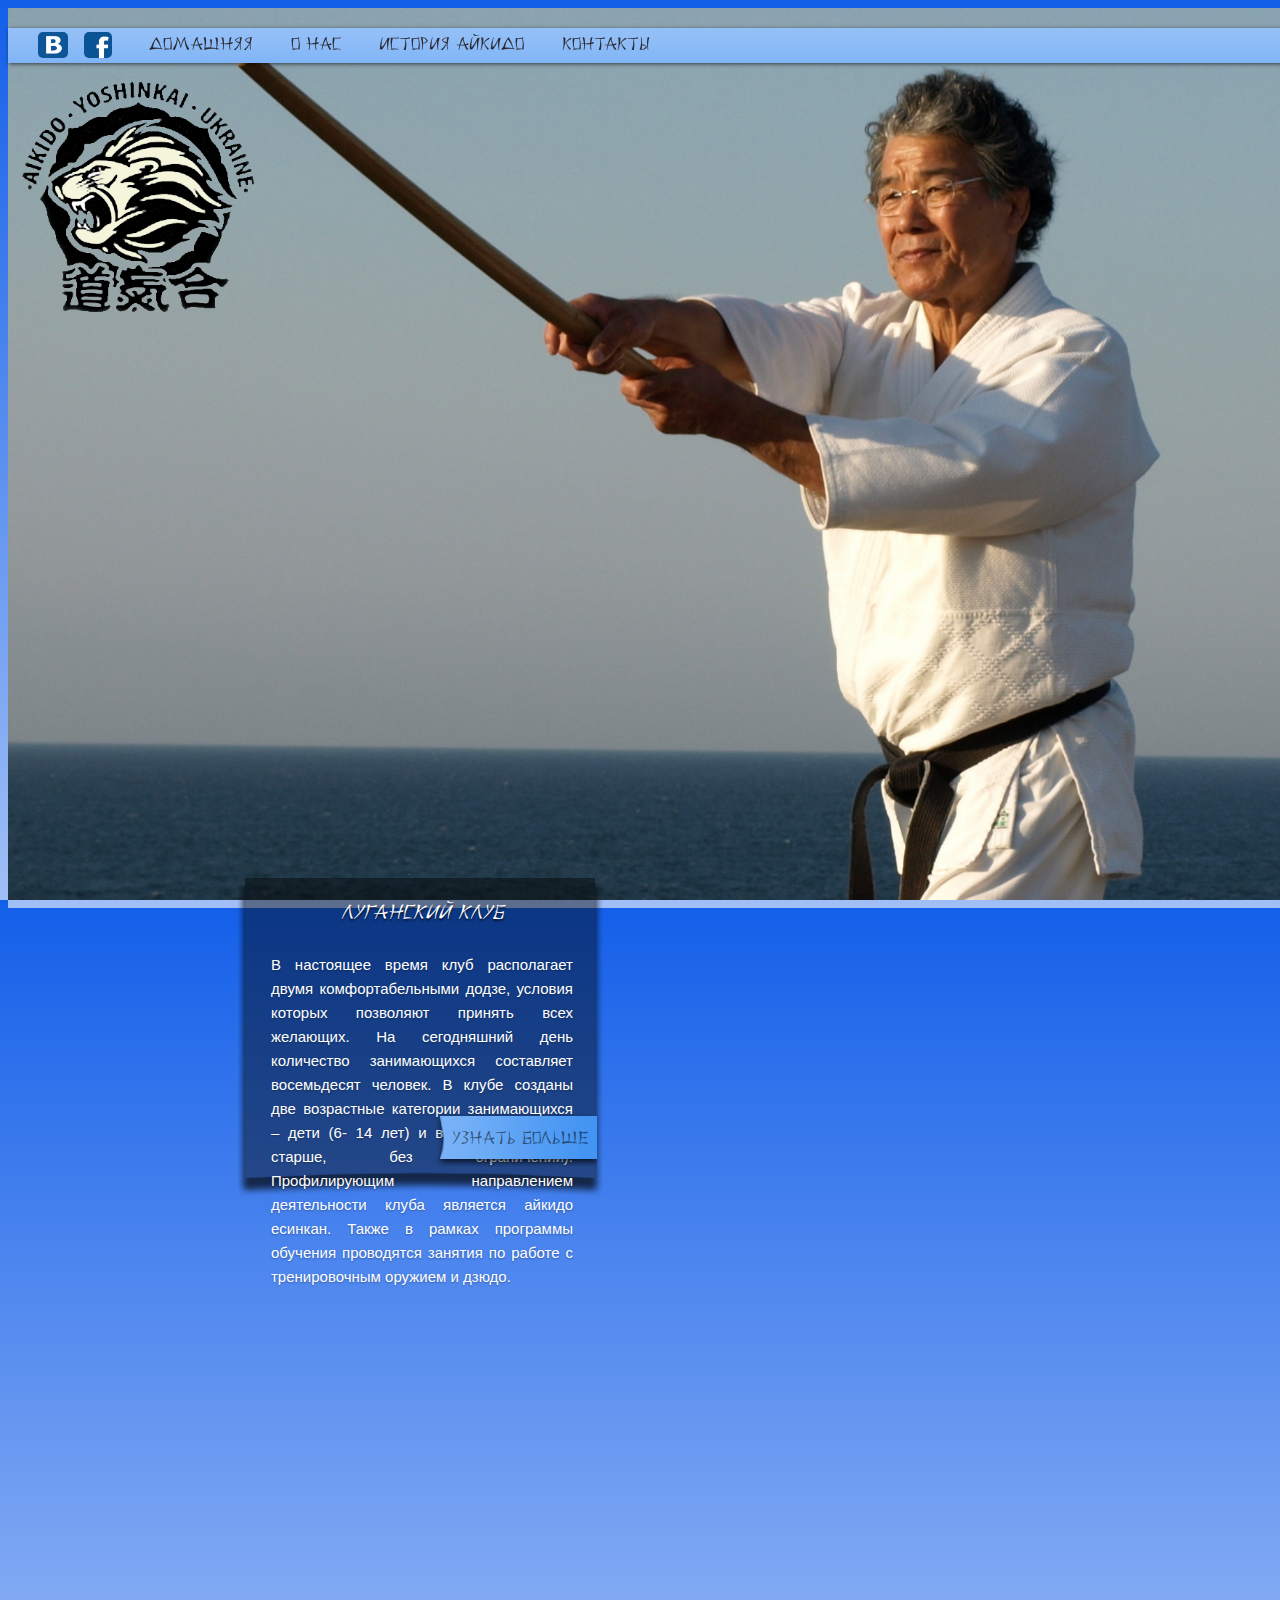
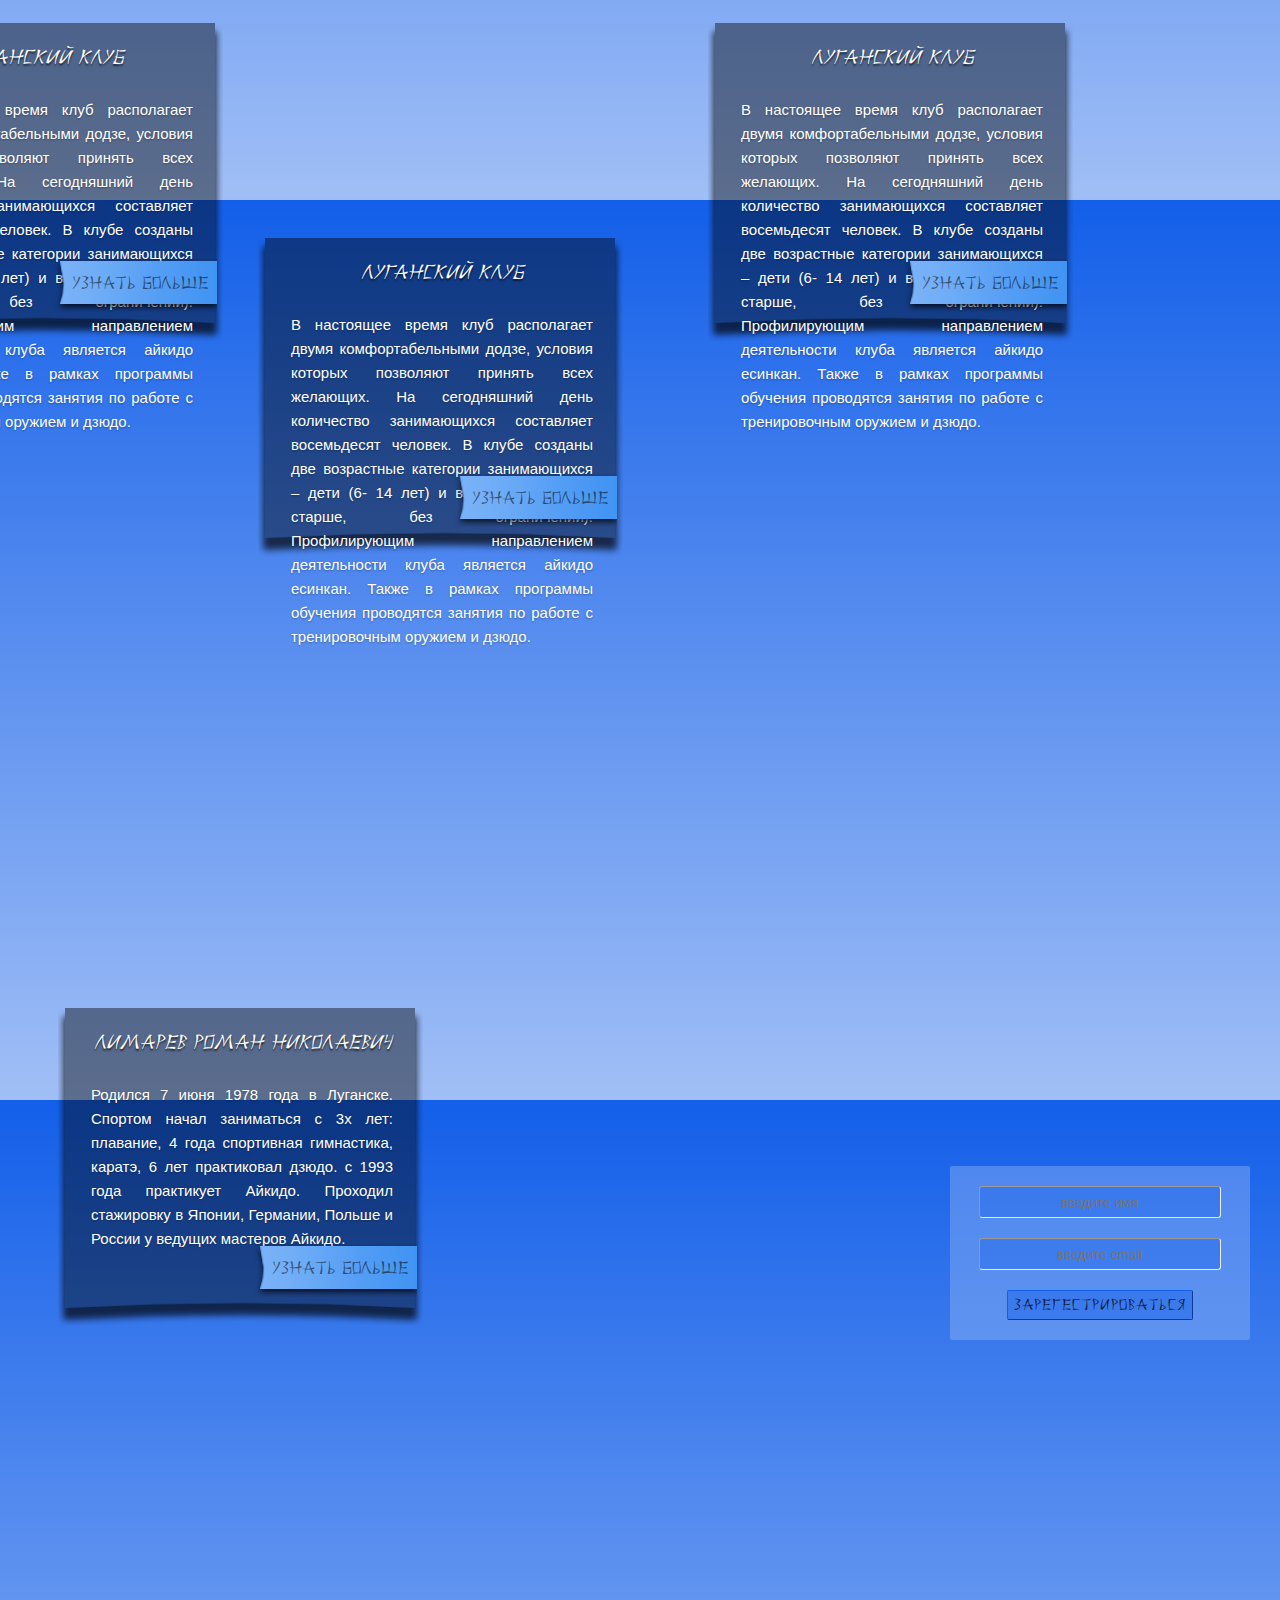
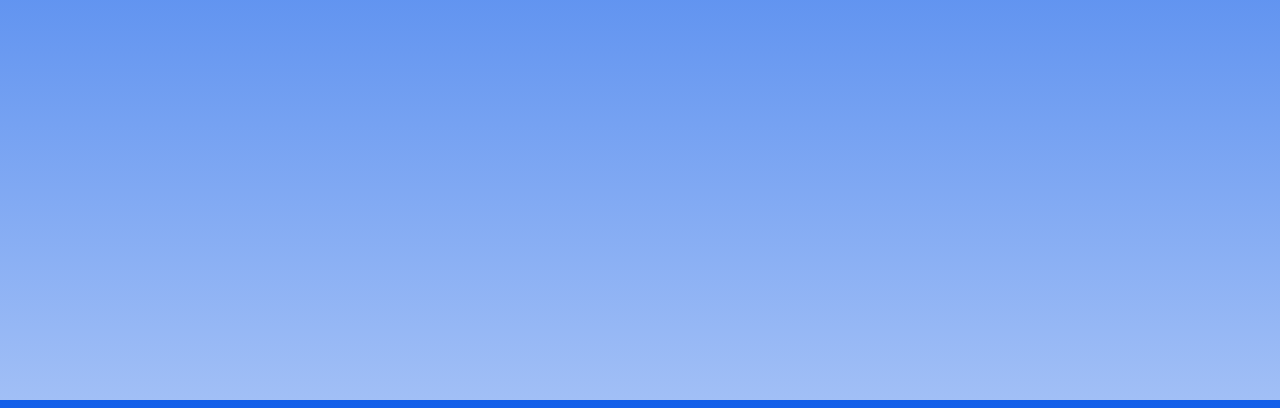
==== commit 9b532b17: "update of css" ====
--- a/index.html
+++ b/index.html
@@ -52,19 +52,14 @@
                 <span  data-slide="3" class="menu-item">история айкидо</span>
                 <span  data-slide="4" class="menu-item last-menu">контакты</span>
             </div>
-        </div>
+        </div>        
     </div>
+    <div class="logo"></div>
 <div class="slides">
 	<div class="slide" id="slide1" data-slide="1" data-stellar-background-ratio="1">
             <div class="wrapper">
                 <div class="content">
-                    <div class="logo"  data-slide="1" data-stellar-ratio="1.2" data-stellar-vertical-offset="-200"></div>
-                    <div class="form" data-stellar-ratio="1.2" data-stellar-vertical-offset="-200">
-                        <div class="form-block">
-                            <input type="text" class="input-form" placeholder="введите имя">
-                            <input type="text" class="input-form" placeholder="введите email">
-                            <button type="submit" class="submit-button">Зарегестрироваться</button>
-                        </div>
+                                        
                     </div>
                 </div>        
             </div>
@@ -201,23 +196,31 @@
 	</div><!--End Slide 3-->
         
 	<div class="slide" id="slide4" data-slide="4" data-stellar-background-ratio="1">
-         <div class="text_box" data-stellar-ratio="1.2" data-stellar-vertical-offset="-1500">
-             <div class="text_box_title">
+            
+            <div class="wrapper">
+                <div class="text_box" data-stellar-ratio="1.2" data-stellar-vertical-offset="-1500">
+                    <div class="text_box_title">
                Лимарев Роман Николаевич
-            </div>
-            <div class="text_box_content">
+                    </div>
+                <div class="text_box_content">
                 <p class="pr">Родился 7 июня 1978 года в Луганске. Спортом начал заниматься с 3х лет: плавание, 4 года спортивная гимнастика, каратэ, 6 лет практиковал дзюдо. с 1993 года практикует Айкидо. Проходил стажировку в Японии, Германии, Польше и России у ведущих мастеров Айкидо.
                 </p>
-            </div>
-            <div class="text_button">
-                <div class="text_button_content">
-                  <span class="more">Узнать больше</span>
-              </div>
-            </div>
-        </div>
-
-	</div> <!--End Slide 4-->
-</div>
+                </div>
+                <div class="text_button">
+                    <div class="text_button_content">
+                        <span class="more">Узнать больше</span>
+                    </div>
+                </div>
+                </div>
+                <div class="form">
+                    <div class="form-block">
+                        <input type="text" class="input-form" placeholder="введите имя">
+                        <input type="text" class="input-form" placeholder="введите email">
+                        <button type="submit" class="submit-button">Зарегестрироваться</button>
+                    </div>
+                </div>
+            </div>
+        </div> <!--End Slide 4-->
 
 </body>
 </html>
--- a/css/style.css
+++ b/css/style.css
@@ -30,13 +30,11 @@
 
 
 .navigation li{	
-	color:rgba(255,255,255,1);
-	/*text-shadow: 1px 1px 1px black;*/
+	color:rgba(255,255,255,1);	
 	display:block;
 	padding: 0 10px;
 	line-height:30px;
-	margin-bottom:2px;
-	/*font-weight:bold;*/
+	margin-bottom:2px;	
 	-webkit-transition: all .2s ease-in-out;	
 	text-align:left;
 	width:100px;
@@ -58,8 +56,8 @@
 	position: relative;
 }
 .wrapper{
-	width:960px;
-	height:200px;
+	width:100%;/*960px;*/
+	height:100%;/*200px;*/
 	margin:0 auto;
 	position:relative;
 }
@@ -125,25 +123,27 @@
     height: 60px;
     width: 175px;
     left: 184px;
-    top: 184px;
-   
-    -webkit-transition: all 1s ease;
-     -moz-transition: all 1s ease;
-       -o-transition: all 1s ease;
-      -ms-transition: all 1s ease;
-          transition: all 1s ease;
+    top: 184px;  
+    
 }
 
 .more{
-   position: absolute;
+    position: absolute;
     text-decoration: none;
     color: rgba(0, 0, 0, 0.54);
     cursor: pointer;
     top: 20px;
     left: 30px;
-    height: 60px;
-}
-
+    height: 20px;
+}
+
+.more:hover{
+   color:white;
+   -webkit-transition: color 1.5s;
+   -moz-transition: color 1.5s;
+   transition: color 1.5s;
+   -o-transition: color 1.5s;
+}
 .text_button:hover {
     background-image: url("../img/button.png");
     background-repeat: no-repeat;
@@ -152,14 +152,13 @@
     height: 60px;
     width: 175px;
     left: 184px;
-    top: 184px;  
-    -webkit-filter: grayscale(100%);
+    top: 184px;
 }
 
 .text_button_content{
     position: relative;
     height: 55px;
-    text-shadow:0 3px 2px rgba(0,0,0,0.3);
+    font-weight: 500;
     top: 3px;
     left: 0px;
 }
@@ -196,41 +195,28 @@
     	
 }
 
-#slide1 .logo:nth-child(1){
-
-    position: absolute;
-    top:-30px;
-    left:10%;
-}
-
-#slide1 .form:nth-child(2){
-
-    position: absolute;
-    top:50px;
-    right:-6%;
-    width: 300px;
-    border-radius: 2px;   
-    background-color: rgba(161, 191, 246, 0.38)
-}
+
+
+
 /******************************
  SLIDE 2 
 *******************************/
 #slide2{
-    background-image: url("../images/nagano/slide2.jpg");
-    background-repeat: no-repeat;
+        background-image: url("../images/nagano/slide2.jpg");
+        background-repeat: no-repeat;
 }
 #slide2 .video-wrapper:nth-child(1){
-position:absolute;
-top:230px;
-left:270px; 
+        position:absolute;
+        top:150px;
+        left:600px; 
 }
 
 #slide2 .text_box:nth-child(2){
         position:absolute;        
         background-image: url("../img/text-block2.png");
         background-repeat: no-repeat;	  
-	top:-110px;
-	left:-130px;       	
+	top:-30px;
+	left:230px;       	
 	width:368px;
         height: 356px;
 }
@@ -293,10 +279,20 @@
 	position:absolute;        
         background-image: url("../img/text-block2.png");
         background-repeat: no-repeat;	  
-	top:-185px;
-	left:-150px;       	
+	top:-100px;
+	left:50px;       	
 	width:368px;
         height: 356px;
+}
+
+#slide4 .form{
+
+    position: absolute;
+    top:58px;
+    right:3%;
+    width: 300px;
+    border-radius: 2px;   
+    background-color: rgba(161, 191, 246, 0.38);
 }
 
 /*---------------------------------------------------------------------------------------*/
@@ -306,8 +302,8 @@
     position: fixed;
     width: 100%;
     /*background: rgb(243, 238, 205);*/
-    background: url("../img/bg_of_header.png") repeat-x;
-    background-size: 13px, 29px, 37px, 53px;
+    background: url("../img/bg_of_header/bg_of_header10.png") repeat-x;
+    background-size: 13px, 29px, 37px, 53px;    
     height: 35px;
     margin-top: 20px;
     box-shadow: 1px 1px 4px rgba(0, 0, 0, 0.64);
@@ -321,7 +317,7 @@
     display: inline-block;
     border-left: 1px solid rgba(151, 153, 151,0);
     border-right: 1px solid rgba(151, 153, 151,0);
-    color: rgba(27, 20, 20, 0.88);;
+    color: rgba(27, 20, 20, 0.88);
     margin-left: 30px;
 }
 .last-menu {
@@ -349,7 +345,8 @@
     height: 26px;
     display: inline-block;
     margin-top: 4px;
-    box-shadow: 0 0 1px black;
+    /*box-shadow: 0 0 1px black;*/
+    border-radius: 5px;
 }
 .social-network:hover {
     cursor: pointer;
@@ -358,6 +355,7 @@
     -moz-transition: box-shadow 1s;
     transition: box-shadow 1s;
     -o-transition: box-shadow 1s;
+    border-radius: 5px;
 }
 .vk {
     background-image: url(../img/vk_button.png);
@@ -371,13 +369,25 @@
     margin-left: 10px;
 }
 .logo {
-    /*background: url("../img/logo_f.png") no-repeat;*/
+    background-image: url("../img/logo/logo-lime.png"); 
+    position: fixed;
     background-size: 100% 100%;    
-    cursor: pointer;
-    width: 350px;
-    height: 350px;
-    display: inline-block;    
-    /*margin-left: 40%;*/
+    cursor: pointer;              
+    width:250px;
+    height: 250px;
+    left: 1%;
+    top: 8%;
+    z-index: 10;    
+    border-radius: 5px;  
+    
+}
+
+.logo:hover{    
+    background-image: url("../img/logo/logo-lime-hover2.png");  
+    -webkit-transition: background-image 1.5s;
+    -moz-transition: background-image 1.5s;
+    transition: background-image 1.5s;
+    -o-transition: background-image 1.5s;
 }
 .menu-spacer {
     height: 60px;
@@ -451,11 +461,8 @@
     width: 650px;
     height: 365px;
     margin: auto;
-    z-index: 2
+    z-index: 2;
 }
 .slides {
     height: 100%;
 }
-/*.slide {
-    height: 100%;
-}*/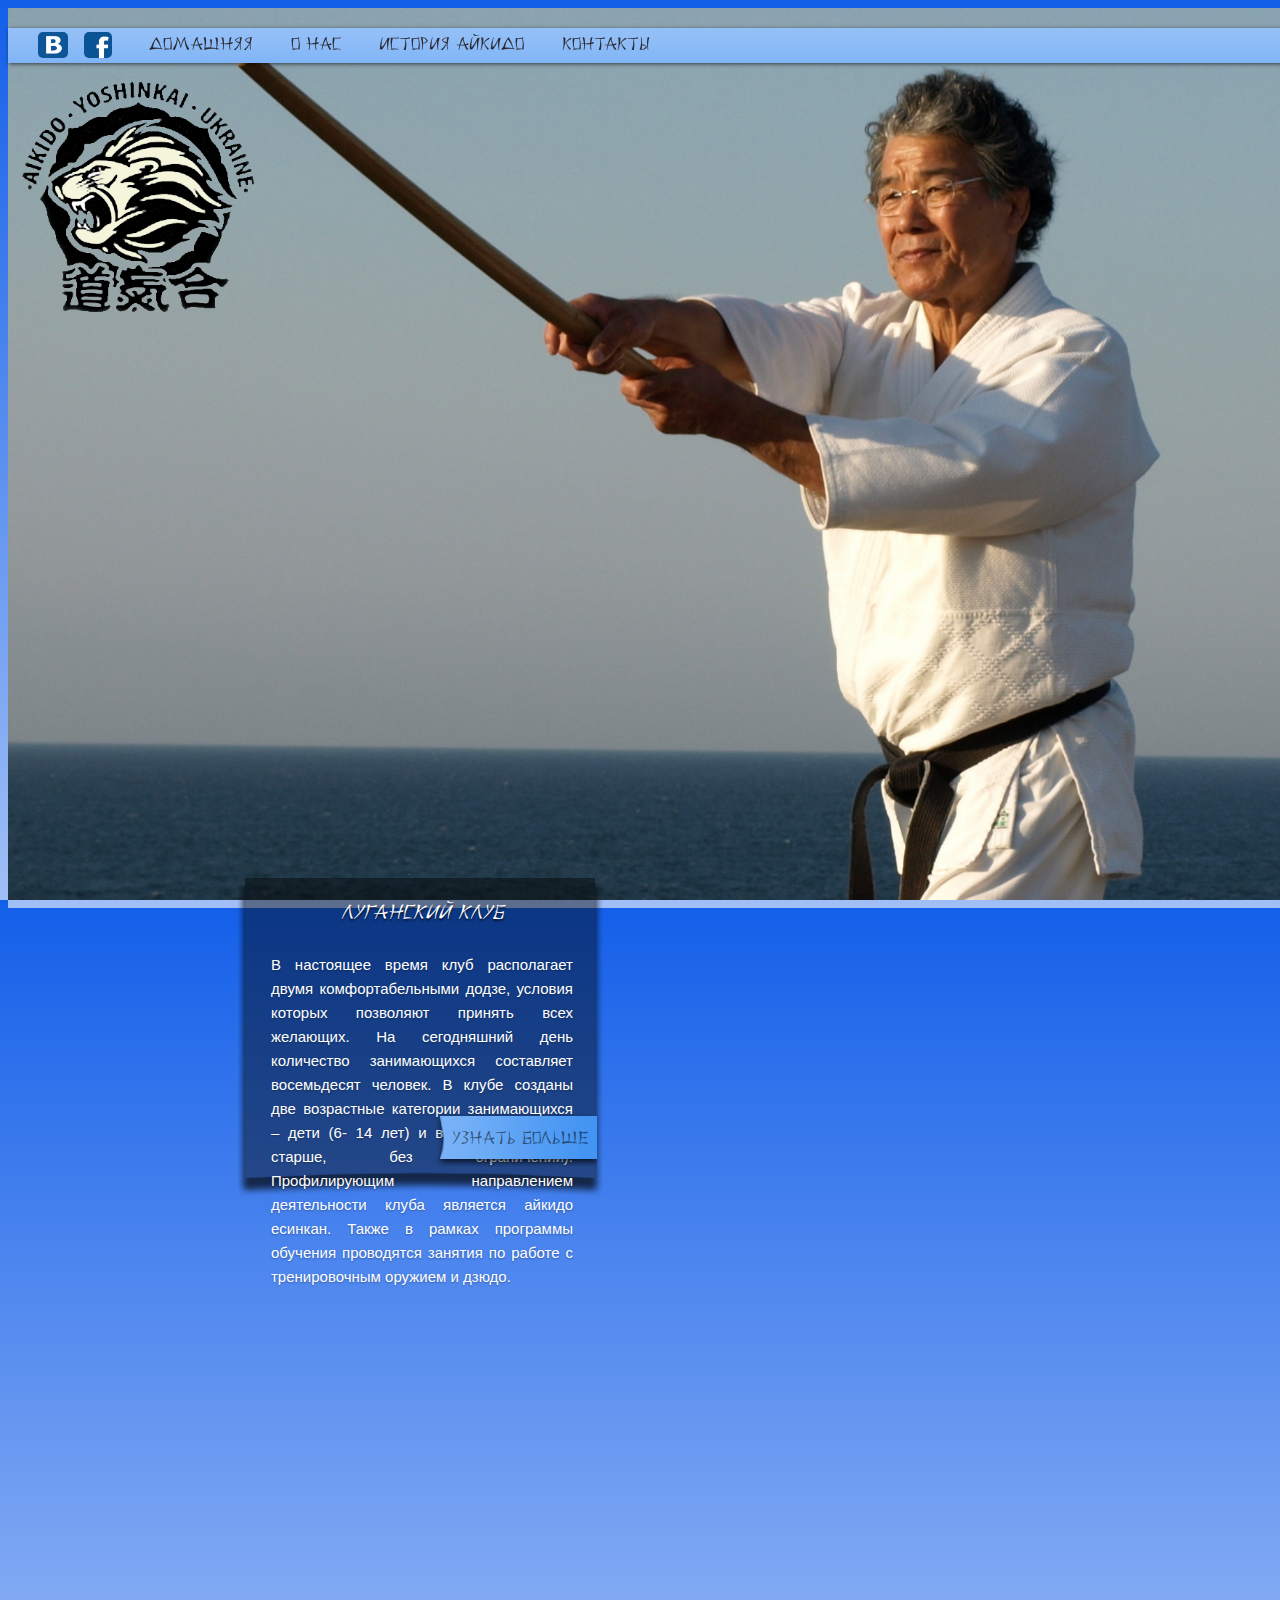
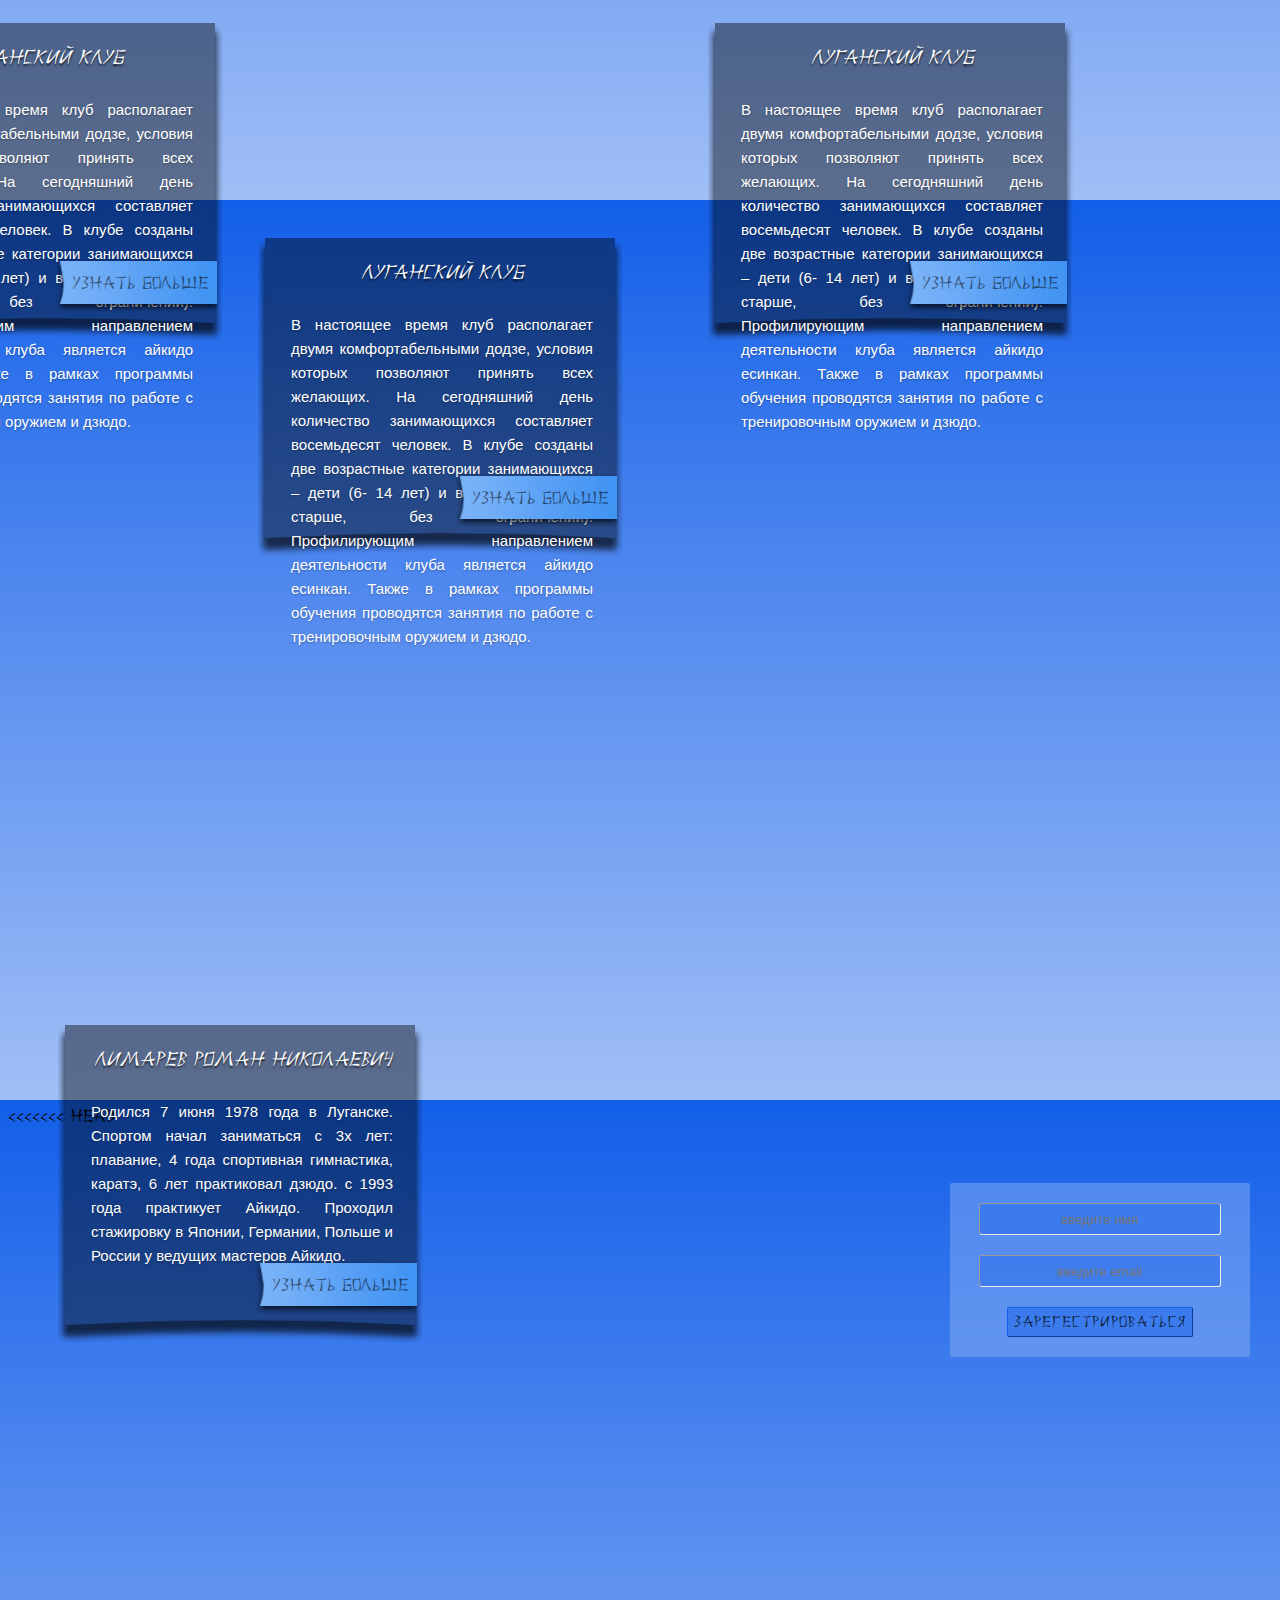
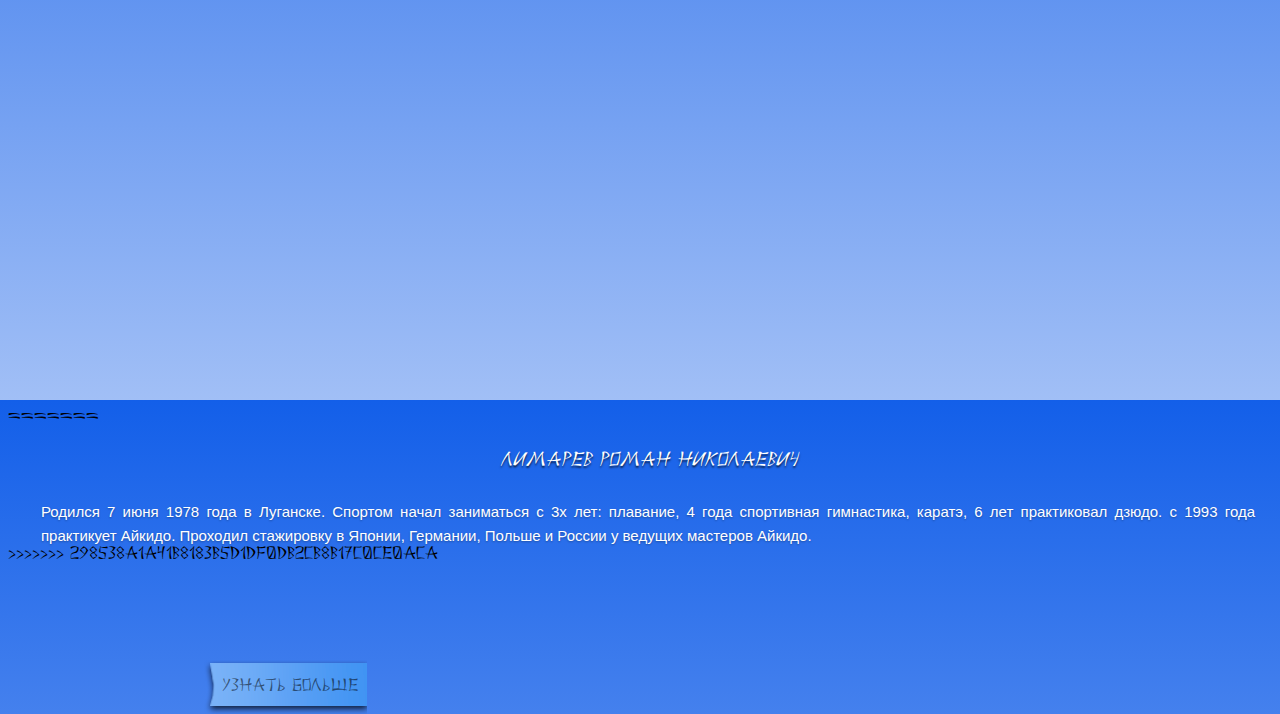
==== commit a9f3dc83: "bug fix" ====
--- a/index.html
+++ b/index.html
@@ -196,6 +196,7 @@
 	</div><!--End Slide 3-->
         
 	<div class="slide" id="slide4" data-slide="4" data-stellar-background-ratio="1">
+<<<<<<< HEAD
             
             <div class="wrapper">
                 <div class="text_box" data-stellar-ratio="1.2" data-stellar-vertical-offset="-1500">
@@ -221,6 +222,25 @@
                 </div>
             </div>
         </div> <!--End Slide 4-->
+=======
+         <div class="text_box" data-stellar-ratio="1.2" data-stellar-vertical-offset="-1500">
+             <div class="text_box_title">
+               Лимарев Роман Николаевич
+            </div>
+            <div class="text_box_content">
+                <p class="pr">Родился 7 июня 1978 года в Луганске. Спортом начал заниматься с 3х лет: плавание, 4 года спортивная гимнастика, каратэ, 6 лет практиковал дзюдо. с 1993 года практикует Айкидо. Проходил стажировку в Японии, Германии, Польше и России у ведущих мастеров Айкидо.
+                </p>
+            </div>
+            <div class="text_button">
+                <div class="text_button_content">
+                  <span class="more">Узнать больше</span>
+              </div>
+            </div>
+        </div>
+
+	</div> <!--End Slide 4-->
+</div>
+>>>>>>> 298538a1a41b8183b5d1df0db2cb8b17c0ce0aca
 
 </body>
 </html>
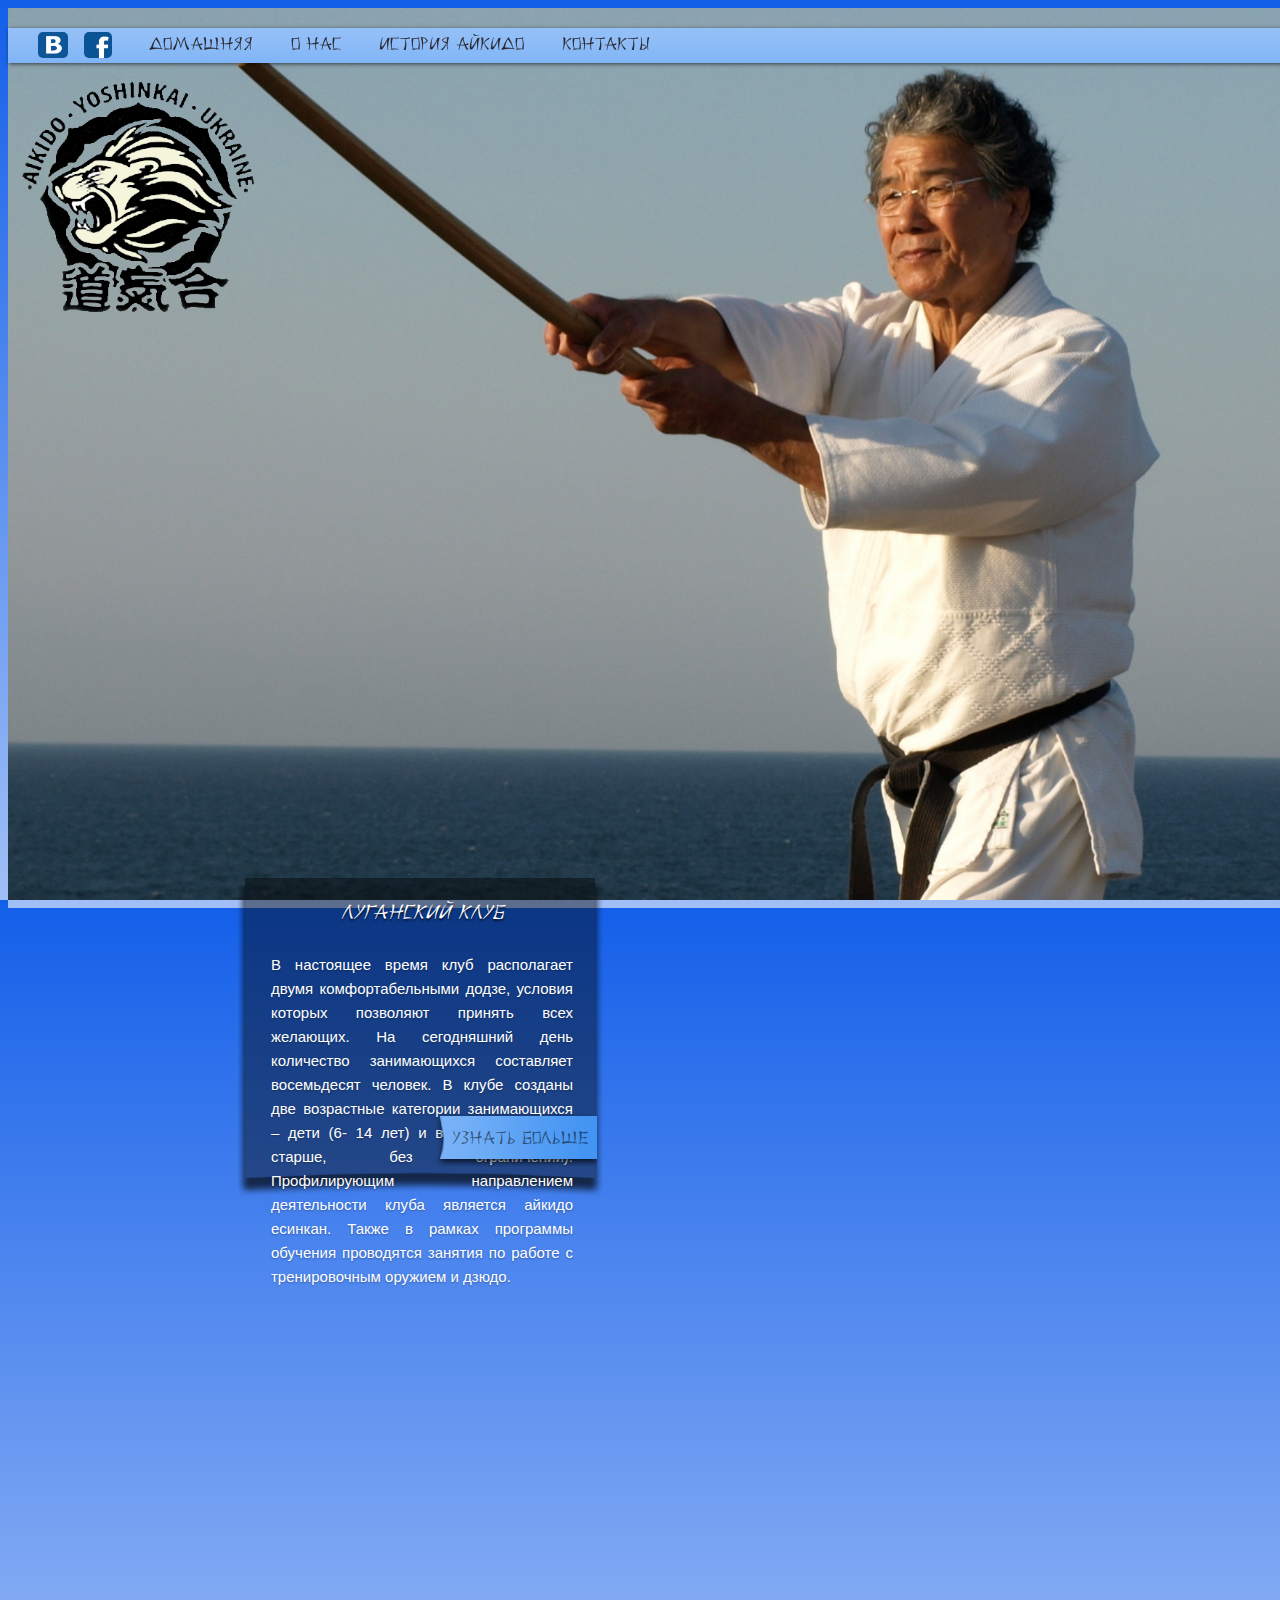
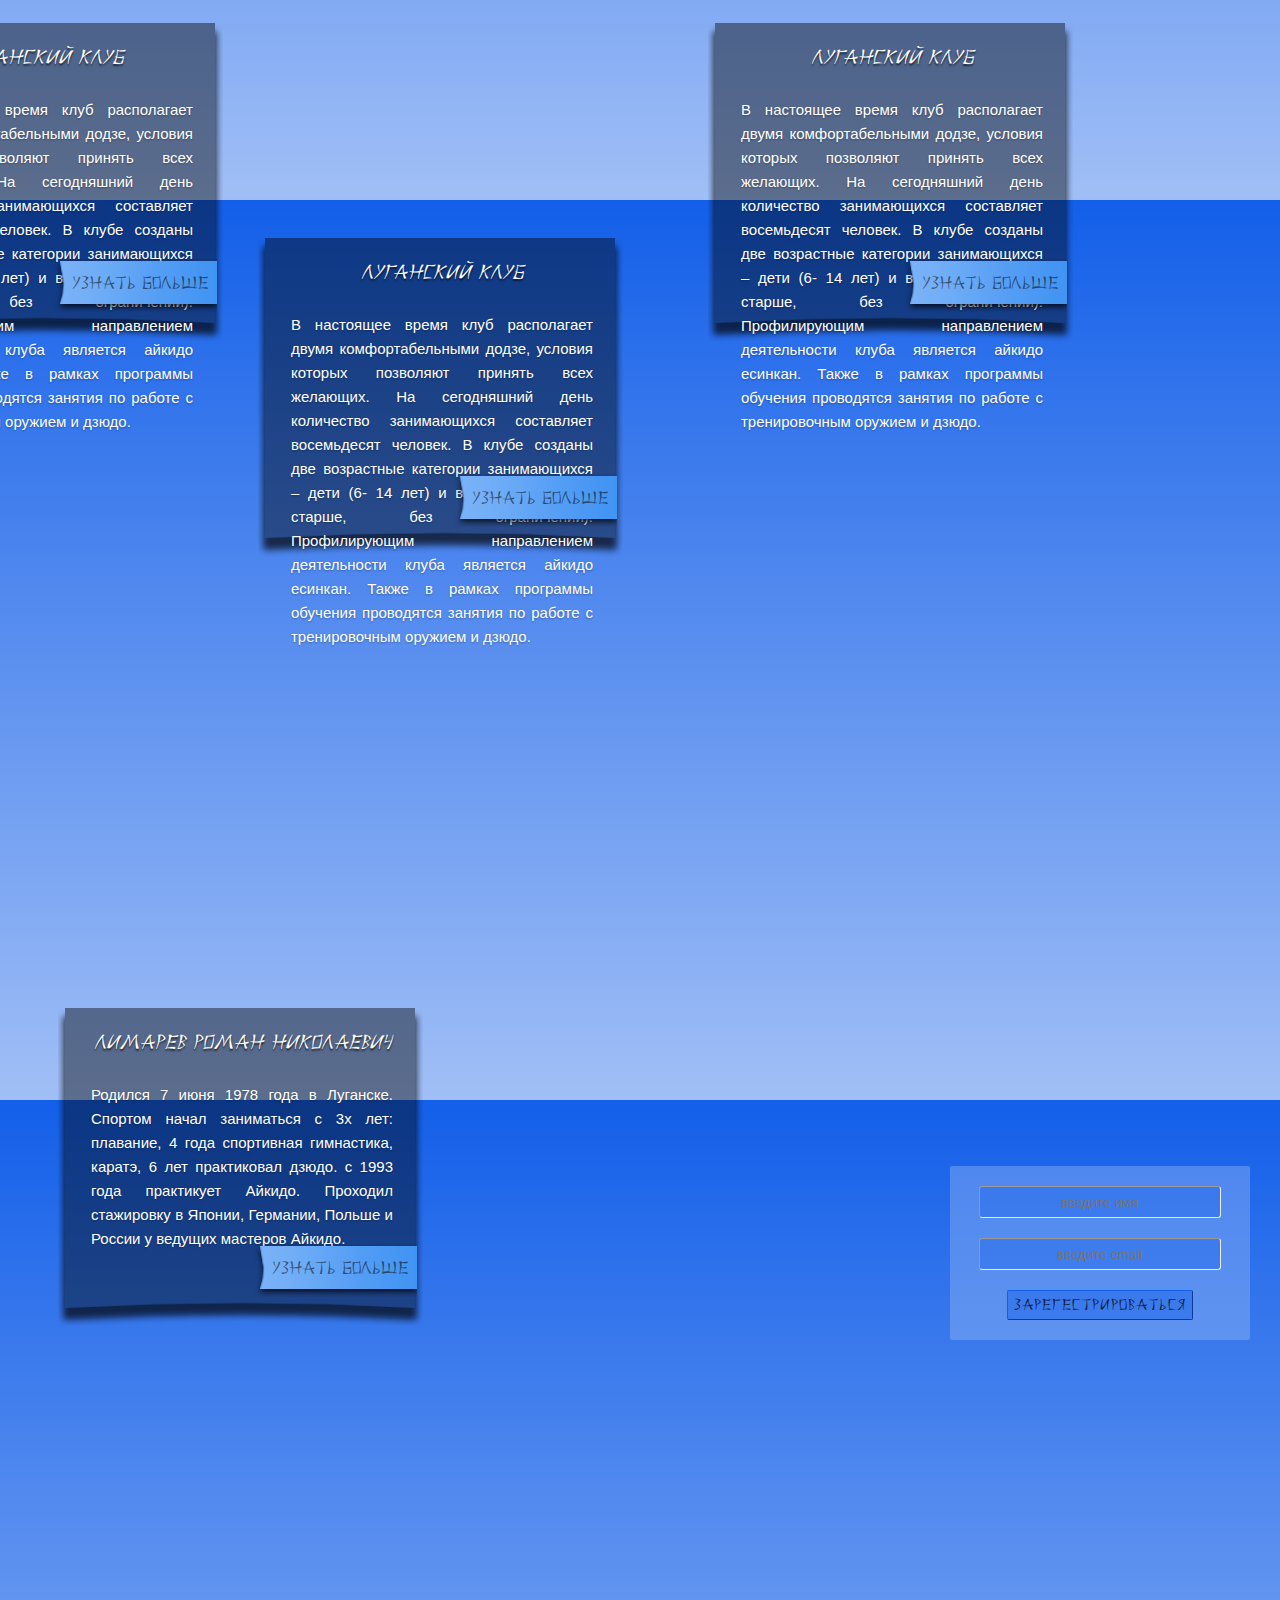
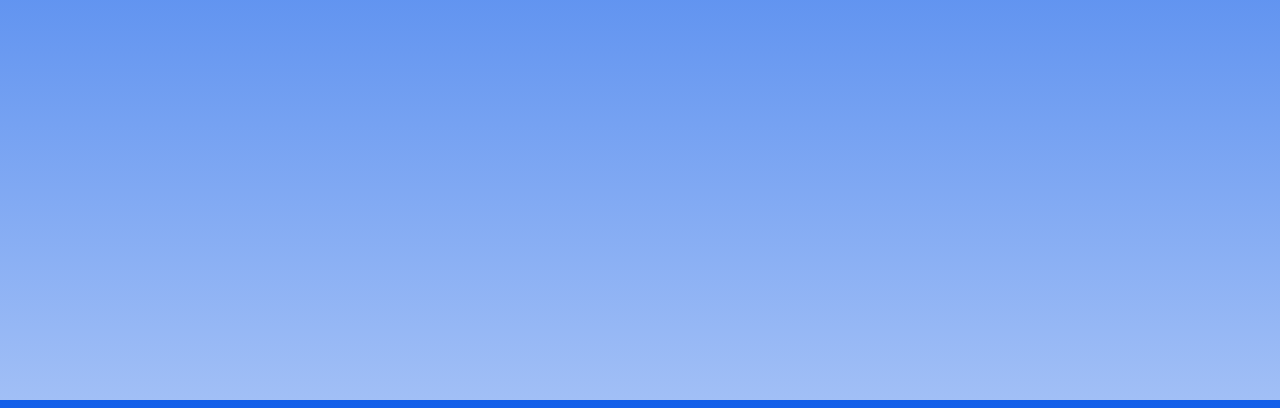
==== commit 00b70fe1: "bug fix" ====
--- a/index.html
+++ b/index.html
@@ -196,7 +196,6 @@
 	</div><!--End Slide 3-->
         
 	<div class="slide" id="slide4" data-slide="4" data-stellar-background-ratio="1">
-<<<<<<< HEAD
             
             <div class="wrapper">
                 <div class="text_box" data-stellar-ratio="1.2" data-stellar-vertical-offset="-1500">
@@ -222,25 +221,6 @@
                 </div>
             </div>
         </div> <!--End Slide 4-->
-=======
-         <div class="text_box" data-stellar-ratio="1.2" data-stellar-vertical-offset="-1500">
-             <div class="text_box_title">
-               Лимарев Роман Николаевич
-            </div>
-            <div class="text_box_content">
-                <p class="pr">Родился 7 июня 1978 года в Луганске. Спортом начал заниматься с 3х лет: плавание, 4 года спортивная гимнастика, каратэ, 6 лет практиковал дзюдо. с 1993 года практикует Айкидо. Проходил стажировку в Японии, Германии, Польше и России у ведущих мастеров Айкидо.
-                </p>
-            </div>
-            <div class="text_button">
-                <div class="text_button_content">
-                  <span class="more">Узнать больше</span>
-              </div>
-            </div>
-        </div>
-
-	</div> <!--End Slide 4-->
-</div>
->>>>>>> 298538a1a41b8183b5d1df0db2cb8b17c0ce0aca
 
 </body>
 </html>
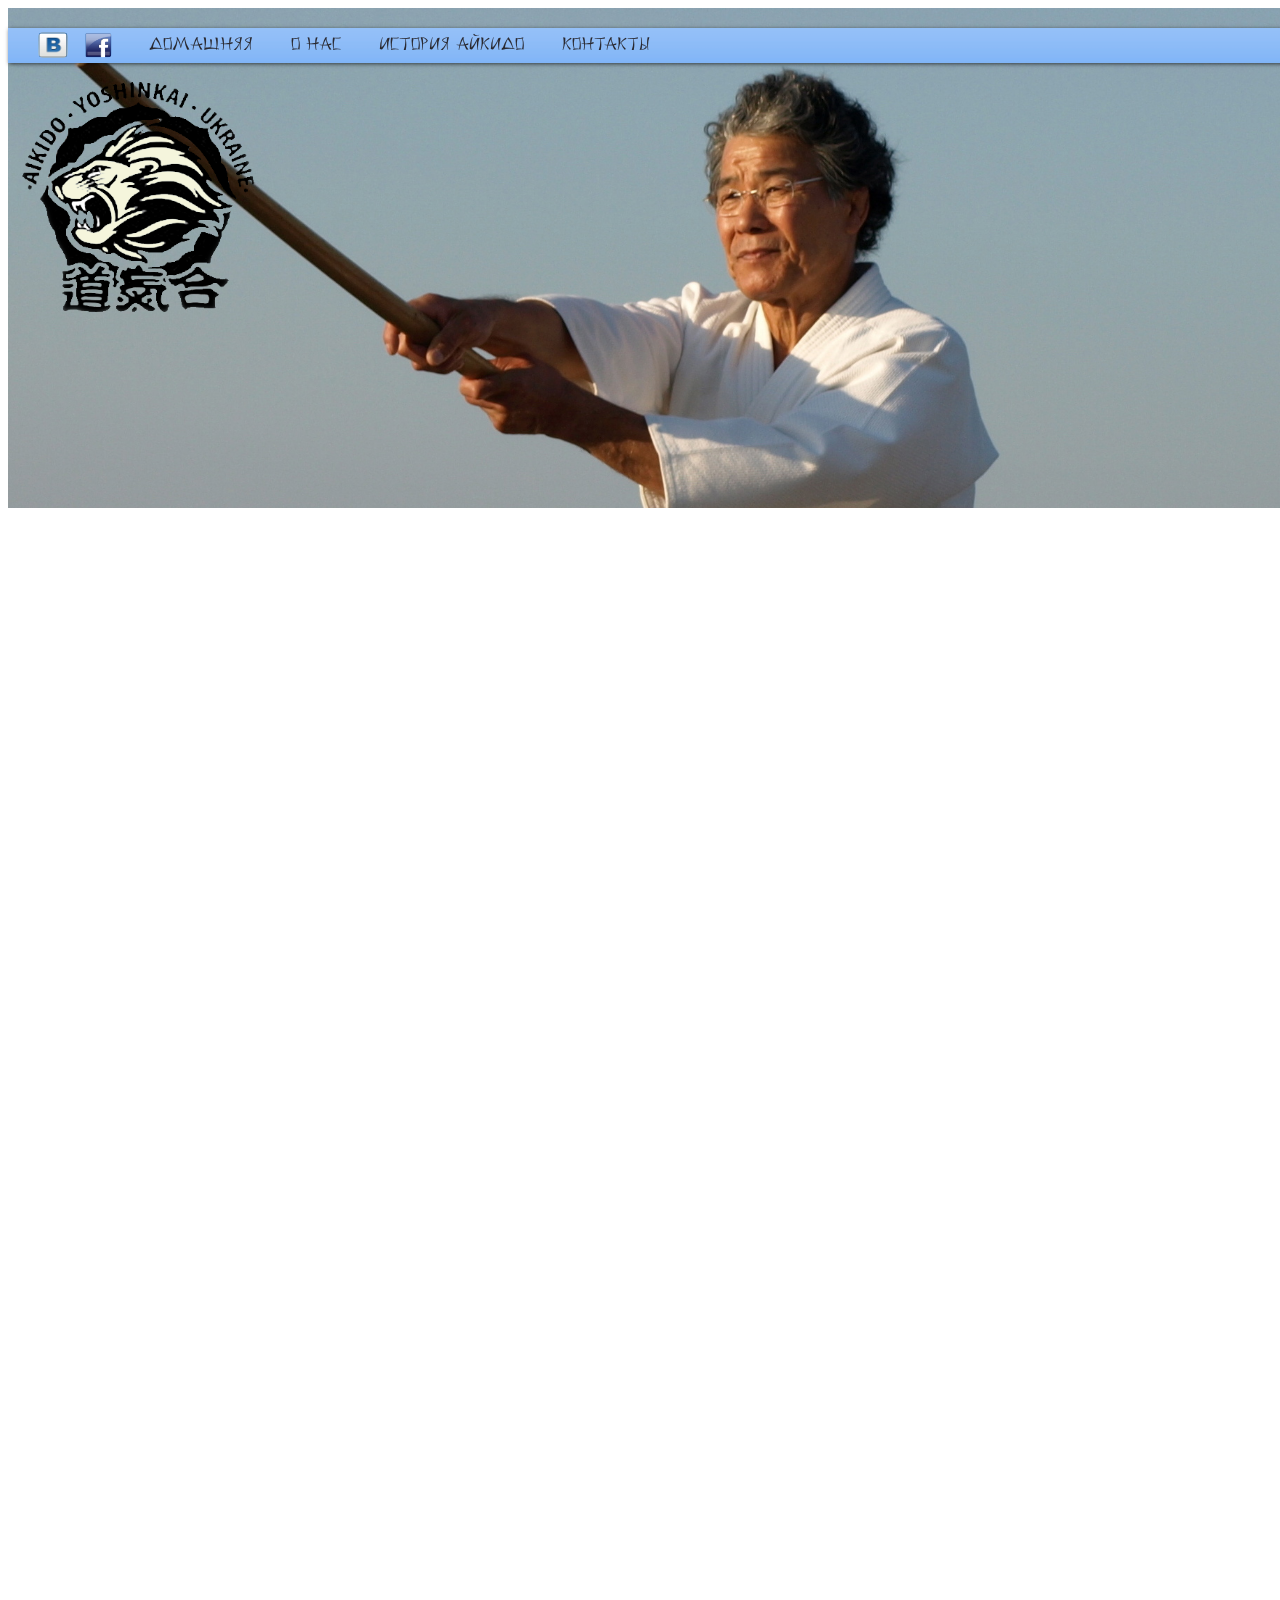
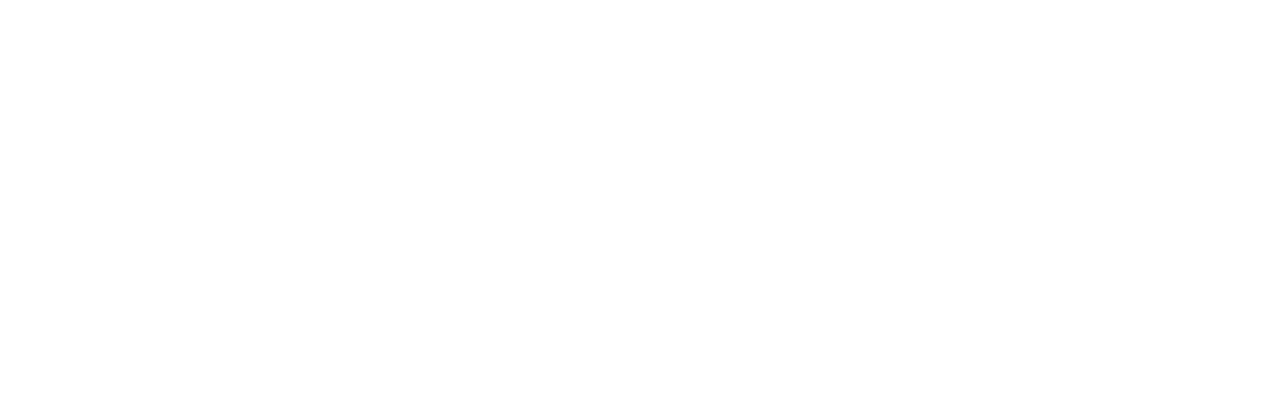
==== commit 9a297597: "fix resize" ====
--- a/index.html
+++ b/index.html
@@ -57,170 +57,28 @@
     <div class="logo"></div>
 <div class="slides">
 	<div class="slide" id="slide1" data-slide="1" data-stellar-background-ratio="1">
-            <div class="wrapper">
-                <div class="content">
-                                        
-                    </div>
-                </div>        
-            </div>
-	</div><!--End Slide 1-->
 
+    </div>
+    <div class="slide" id="slide2" data-slide="2" data-stellar-background-ratio="1">
 
-
-	<div class="slide" id="slide2" data-slide="2" data-stellar-background-ratio="1">
-		<div class="wrapper">
-
-                    <div class ="video-wrapper" data-stellar-ratio="1.2" data-stellar-vertical-offset="-200">
-                        <div class="slider peActiveWidget" data-autopause="image" data-thumb="enabled" data-mode="kb" data-controls="hideOnFirst" data-shadow="enabled">
-                            <div class="peKb_shadow">
-                                <div class="peKb_left"></div>
-                                <div class="peKb_middle"></div>
-                                <div class="peKb_right"></div>
-                            </div>
-                            <div class="peKb_timer">
-                                <div class="peKb_overlay" style=""></div>
-                                <canvas width="22" height="22"></canvas>
-                            </div>
-                            <div class="peKb_slides">
-                                <div class="peKb_frame" ></div>
-                                <!-- lazy loading active -->
-                                <div data-delay="5" data-thumb="img/logo_f.png" id="0" class="peKb_active">
-                                    <a class="video hd autoplay loop skiptonext" href="http://www.youtube.com/watch?v=lZOnrN4x0Zk" style="">
-                                        <img data-src="" alt="Banner Image 1" id="0" src="" style="display: none;"><canvas width="890" height="320"></canvas>
-                                    </a>
-                                </div>
-                            </div>
-                            <div class="peKb_spinner"></div>
-                            <div class="peKb_videooverlay"></div>
-                        </div>
-                    </div>
-                    
-                    <div class="text_box" data-stellar-ratio="1.2" data-stellar-vertical-offset="-1500">
-                        
-                        <div class="text_box_title">
-                            Луганский клуб
-                        </div>
-                        <div class="text_box_content"> 
-                            <p class="pr">
-                                В настоящее время клуб  располагает двумя комфортабельными додзе, условия которых позволяют принять всех желающих.  На сегодняшний день количество занимающихся составляет восемьдесят человек.  В клубе созданы две возрастные категории занимающихся – дети (6- 14 лет) и взрослые
-                                (от 14 и старше, без ограничений). Профилирующим направлением деятельности клуба является айкидо есинкан. Также в рамках программы обучения 
-                                проводятся занятия по работе с тренировочным оружием и дзюдо.
-                            </p>
-                        </div>
-                        <div class="text_button">
-                            <div class="text_button_content">
-                                <div class="more">
-                                        Узнать больше
-                                </div>
-                            </div>                                  
-                        </div>
-                    </div>
-                    
-		</div>
-	</div><!--End Slide 2-->
+    </div><!--End Slide 2-->
 
 
 
 
 
-	<div class="slide" id="slide3" data-slide="3" data-stellar-background-ratio="1">
-		<div class="wrapper">
+    <div class="slide" id="slide3" data-slide="3" data-stellar-background-ratio="1">
 
+    </div><!--End Slide 3-->
 
-                    <div class="text_box" data-stellar-ratio="1.2" data-stellar-vertical-offset="-1500">
-                        
-                        <div class="text_box_title">
-                            Луганский клуб
-                        </div>
-                        <div class="text_box_content"> 
-                            <p class="pr">
-                                В настоящее время клуб  располагает двумя комфортабельными додзе, условия которых позволяют принять всех желающих.  На сегодняшний день количество занимающихся составляет восемьдесят человек.  В клубе созданы две возрастные категории занимающихся – дети (6- 14 лет) и взрослые
-                                (от 14 и старше, без ограничений). Профилирующим направлением деятельности клуба является айкидо есинкан. Также в рамках программы обучения 
-                                проводятся занятия по работе с тренировочным оружием и дзюдо.
-                            </p>
-                        </div>
-                        <div class="text_button">
-                            <div class="text_button_content">
-                                <div class="more">
-                                        Узнать больше
-                                </div>
-                            </div>                                  
-                        </div>
-                    </div>
-                    
-                    <div class="text_box" data-stellar-ratio="1.2" data-stellar-vertical-offset="-1500">
-                        
-                        <div class="text_box_title">
-                            Луганский клуб
-                        </div>
-                        <div class="text_box_content"> 
-                            <p class="pr">
-                                В настоящее время клуб  располагает двумя комфортабельными додзе, условия которых позволяют принять всех желающих.  На сегодняшний день количество занимающихся составляет восемьдесят человек.  В клубе созданы две возрастные категории занимающихся – дети (6- 14 лет) и взрослые
-                                (от 14 и старше, без ограничений). Профилирующим направлением деятельности клуба является айкидо есинкан. Также в рамках программы обучения 
-                                проводятся занятия по работе с тренировочным оружием и дзюдо.
-                            </p>
-                        </div>
-                        <div class="text_button">
-                            <div class="text_button_content">
-                                <div class="more">
-                                        Узнать больше
-                                </div>
-                            </div>                                  
-                        </div>
-                    </div>
-                    
-                    <div class="text_box" data-stellar-ratio="1.2" data-stellar-vertical-offset="-1500">
-                        
-                        <div class="text_box_title">
-                            Луганский клуб
-                        </div>
-                        <div class="text_box_content"> 
-                            <p class="pr">
-                                В настоящее время клуб  располагает двумя комфортабельными додзе, условия которых позволяют принять всех желающих.  На сегодняшний день количество занимающихся составляет восемьдесят человек.  В клубе созданы две возрастные категории занимающихся – дети (6- 14 лет) и взрослые
-                                (от 14 и старше, без ограничений). Профилирующим направлением деятельности клуба является айкидо есинкан. Также в рамках программы обучения 
-                                проводятся занятия по работе с тренировочным оружием и дзюдо.
-                            </p>
-                        </div>
-                        <div class="text_button">
-                            <div class="text_button_content">
-                                <div class="more">
-                                        Узнать больше
-                                </div>
-                            </div>                                  
-                        </div>
-                    </div>
+    <div class="slide" id="slide4" data-slide="4" data-stellar-background-ratio="1">
+
+    </div> <!--End Slide 4-->
+</div><!--End Slide 1-->
 
 
 
-		</div>
-	</div><!--End Slide 3-->
-        
-	<div class="slide" id="slide4" data-slide="4" data-stellar-background-ratio="1">
-            
-            <div class="wrapper">
-                <div class="text_box" data-stellar-ratio="1.2" data-stellar-vertical-offset="-1500">
-                    <div class="text_box_title">
-               Лимарев Роман Николаевич
-                    </div>
-                <div class="text_box_content">
-                <p class="pr">Родился 7 июня 1978 года в Луганске. Спортом начал заниматься с 3х лет: плавание, 4 года спортивная гимнастика, каратэ, 6 лет практиковал дзюдо. с 1993 года практикует Айкидо. Проходил стажировку в Японии, Германии, Польше и России у ведущих мастеров Айкидо.
-                </p>
-                </div>
-                <div class="text_button">
-                    <div class="text_button_content">
-                        <span class="more">Узнать больше</span>
-                    </div>
-                </div>
-                </div>
-                <div class="form">
-                    <div class="form-block">
-                        <input type="text" class="input-form" placeholder="введите имя">
-                        <input type="text" class="input-form" placeholder="введите email">
-                        <button type="submit" class="submit-button">Зарегестрироваться</button>
-                    </div>
-                </div>
-            </div>
-        </div> <!--End Slide 4-->
+
 
 </body>
 </html>
--- a/css/style.css
+++ b/css/style.css
@@ -1,95 +1,26 @@
 @charset "utf-8";
 /* CSS Document */
-
-
 html,body{
     font-family: ChinaCyr;
     width:100%;
     height:100%;
-    background: #135fe9; /* Old browsers */
-    background: -moz-linear-gradient(top,  #135fe9 0%, #a1bff6 100%); /* FF3.6+ */
-    background: -webkit-gradient(linear, left top, left bottom, color-stop(0%,#135fe9), color-stop(100%,#a1bff6)); /* Chrome,Safari4+ */
-    background: -webkit-linear-gradient(top,  #135fe9 0%,#a1bff6 100%); /* Chrome10+,Safari5.1+ */
-    background: -o-linear-gradient(top,  #135fe9 0%,#a1bff6 100%); /* Opera 11.10+ */
-    background: -ms-linear-gradient(top,  #135fe9 0%,#a1bff6 100%); /* IE10+ */
-    background: linear-gradient(to bottom,  #135fe9 0%,#a1bff6 100%); /* W3C */
-    filter: progid:DXImageTransform.Microsoft.gradient( startColorstr='#135fe9', endColorstr='#a1bff6',GradientType=0 ); /* IE6-9 */
-
-
-}
-
-.navigation{
-	position:fixed;
-	z-index:1;	
-	top:110px;
-	border-bottom-left-radius: 5px;
-	border-top-left-radius: 5px;
-	right:1px;	
-	background:rgb(36, 185, 255);
-}
-
-
-.navigation li{	
-	color:rgba(255,255,255,1);	
-	display:block;
-	padding: 0 10px;
-	line-height:30px;
-	margin-bottom:2px;	
-	-webkit-transition: all .2s ease-in-out;	
-	text-align:left;
-	width:100px;
-}
-.envatologo{
-        position:fixed;
-        top:50%;
-        left:50%;
-        width:446px;
-        margin-top:-41px;
-        margin-left:-223px;
-        z-index:1;
-}
-.slide{
-        background-attachment: fixed; 
-        background-size:cover;
-	width:100%;
-	height:100%;
-	position: relative;
-}
-.wrapper{
-	width:100%;/*960px;*/
-	height:100%;/*200px;*/
-	margin:0 auto;
-	position:relative;
-}
-.slideno{
-	position:absolute;
-	bottom:0px;
-	left:0px;
-	font-size:100px;
-	font-weight:bold;
-	color:rgba(255,255,255,0.3);
 }
 .button{
-	display:block;
-	width:50px;
-	height:50px;
-	position:absolute;
-	bottom:0px;
-	left:50%;
-	background-color: rgba(0,0,0,0.5);
-	background-image:url(../images/arrow.png);
+    display:block;
+    width:50px;
+    height:50px;
+    position:absolute;
+    bottom:0px;
+    left:50%;
+    background-color: rgba(0,0,0,0.5);
+    background-image:url(../images/arrow.png);
 }
 .button:hover{
-	background-color:#494949;
-	cursor:pointer;
-}
-
-/*----------------------------css for tetxt div------------------------------*/
-
-
-
+    background-color:#494949;
+    cursor:pointer;
+}
 .text_box_title{
-    position: relative;    
+    position: relative;
     top: 25px;
     color: white;
     font-family: ChinaCyr, serif;
@@ -102,11 +33,11 @@
 
 .text_box_content{
     position: relative;
-    float: left;    
-    top: 30px;    
+    float: left;
+    top: 30px;
     text-align: justify;
     font-size: 15px;
-    padding: 0px 33px;    
+    padding: 0px 33px;
     padding-bottom: 10px;
     text-shadow: 0 1px 2px rgba(0,0,0,0.3);
     color:#ffffff;
@@ -119,12 +50,12 @@
     background-image: url("../img/button.png");
     background-repeat: no-repeat;
     position: relative;
-    margin: 15px 0px;    
+    margin: 15px 0px;
     height: 60px;
     width: 175px;
     left: 184px;
-    top: 184px;  
-    
+    top: 184px;
+
 }
 
 .more{
@@ -138,17 +69,17 @@
 }
 
 .more:hover{
-   color:white;
-   -webkit-transition: color 1.5s;
-   -moz-transition: color 1.5s;
-   transition: color 1.5s;
-   -o-transition: color 1.5s;
+    color:white;
+    -webkit-transition: color 1.5s;
+    -moz-transition: color 1.5s;
+    transition: color 1.5s;
+    -o-transition: color 1.5s;
 }
 .text_button:hover {
     background-image: url("../img/button.png");
     background-repeat: no-repeat;
     position: relative;
-    margin: 15px 0px;    
+    margin: 15px 0px;
     height: 60px;
     width: 175px;
     left: 184px;
@@ -164,7 +95,7 @@
 }
 
 .text_box_link{
-    margin: 10px 0px;    
+    margin: 10px 0px;
     border-top: solid 2px rgba(0,0,0,0.3);
 }
 
@@ -185,125 +116,37 @@
     text-decoration: none;
 }
 
-/*---------------------------end css for text div---------------------------*/
-
-/******************************
- SLIDE 1 
-*******************************/
+.slide{
+    background-attachment: fixed;
+    background-size:cover;
+    position: relative;
+    background-attachment: fixed;
+    background-position: 50% 0;
+    background-repeat: no-repeat;
+    height: 500px;
+    position: relative;
+}
 #slide1{
     background-image: url("../images/nagano/slide1.jpg");
-    	
-}
-
-
-
-
-/******************************
- SLIDE 2 
-*******************************/
+}
 #slide2{
-        background-image: url("../images/nagano/slide2.jpg");
-        background-repeat: no-repeat;
-}
-#slide2 .video-wrapper:nth-child(1){
-        position:absolute;
-        top:150px;
-        left:600px; 
-}
-
-#slide2 .text_box:nth-child(2){
-        position:absolute;        
-        background-image: url("../img/text-block2.png");
-        background-repeat: no-repeat;	  
-	top:-30px;
-	left:230px;       	
-	width:368px;
-        height: 356px;
-}
-/******************************
- SLIDE 3 
-*******************************/
+    background-image: url("../images/nagano/slide2.jpg");
+}
 #slide3{
     background-image: url("../images/nagano/slide3.jpg");
-    background-repeat: no-repeat;
-}
-
-#slide3 .text_box:nth-child(1){
-        position:absolute;        
-        background-image: url("../img/text-block2.png");
-        background-repeat: no-repeat;	  
-	top:-185px;
-	left:-150px;       	
-	width:368px;
-        height: 356px;
-	
-}
-
-#slide3 .text_box:nth-child(2){
-        position:absolute;        
-        background-image: url("../img/text-block2.png");
-        background-repeat: no-repeat;	  
-	top:30px;
-	left:250px;       	
-	width:368px;
-        height: 356px;
-	
-}
-
-#slide3 .text_box:nth-child(3){
-        position:absolute;        
-        background-image: url("../img/text-block2.png");
-        background-repeat: no-repeat;	  
-	top:-185px;
-	left:700px;       	
-	width:368px;
-        height: 356px;
-	
-}
-
-
-/******************************
- SLIDE 4 
-*******************************/
-
+}
 #slide4{
     background-image: url("../images/nagano/slide4.jpg");
-    background-repeat: no-repeat;
-
 }
 a {
     color: rgb(36, 185, 255);
 }
-
-#slide4 .text_box:nth-child(1) {
-	position:absolute;        
-        background-image: url("../img/text-block2.png");
-        background-repeat: no-repeat;	  
-	top:-100px;
-	left:50px;       	
-	width:368px;
-        height: 356px;
-}
-
-#slide4 .form{
-
-    position: absolute;
-    top:58px;
-    right:3%;
-    width: 300px;
-    border-radius: 2px;   
-    background-color: rgba(161, 191, 246, 0.38);
-}
-
-/*---------------------------------------------------------------------------------------*/
-
-
 .header {
     position: fixed;
     width: 100%;
     /*background: rgb(243, 238, 205);*/
     background: url("../img/bg_of_header/bg_of_header10.png") repeat-x;
-    background-size: 13px, 29px, 37px, 53px;    
+    background-size: 13px, 29px, 37px, 53px;
     height: 35px;
     margin-top: 20px;
     box-shadow: 1px 1px 4px rgba(0, 0, 0, 0.64);
@@ -358,32 +201,32 @@
     border-radius: 5px;
 }
 .vk {
-    background-image: url(../img/vk_button.png);
+    background-image: url(../img/vk2.jpg);
     background-size: 30px 26px;
 }
 .fb {
-    background-image: url(../img/fb-icon.png);
+    background-image: url(../img/fb1.png);
     background-size: 28px 26px;
     width: 28px;
     height: 26px;
     margin-left: 10px;
 }
 .logo {
-    background-image: url("../img/logo/logo-lime.png"); 
+    background-image: url("../img/logo/logo-lime.png");
     position: fixed;
-    background-size: 100% 100%;    
-    cursor: pointer;              
+    background-size: 100% 100%;
+    cursor: pointer;
     width:250px;
     height: 250px;
     left: 1%;
     top: 8%;
-    z-index: 10;    
-    border-radius: 5px;  
-    
-}
-
-.logo:hover{    
-    background-image: url("../img/logo/logo-lime-hover2.png");  
+    z-index: 10;
+    border-radius: 5px;
+
+}
+
+.logo:hover{
+    background-image: url("../img/logo/logo-lime-hover2.png");
     -webkit-transition: background-image 1.5s;
     -moz-transition: background-image 1.5s;
     transition: background-image 1.5s;
@@ -396,7 +239,7 @@
     padding-top: 30px;
 }
 /*.form {
-    
+
     width: 400px;
     border-radius: 2px;
     margin-right: 20px;
@@ -420,7 +263,7 @@
     border: 1px inset;
     height: 30px;
     text-align: center;
-    color: rgba (250,250,250,1);
+    color: rgba(250,250,250,1);
 }
 .submit-button {
     display: block;
@@ -444,25 +287,8 @@
     transition: color 1s;
     -o-transition: color 1s;
 }
-
-.content-block {
-    background-color: rgba(241, 241, 206, 0.47);
-}
-.speed-block {
-    background-attachment: fixed;
-    position: relative;
-}
 .video-block {
     background: rgba(0, 0, 0, 0.53);
     min-height: 275px;
     border: 4px inset rgba(0, 0, 0, 0.34);
-}
-.slider {
-    width: 650px;
-    height: 365px;
-    margin: auto;
-    z-index: 2;
-}
-.slides {
-    height: 100%;
-}
+}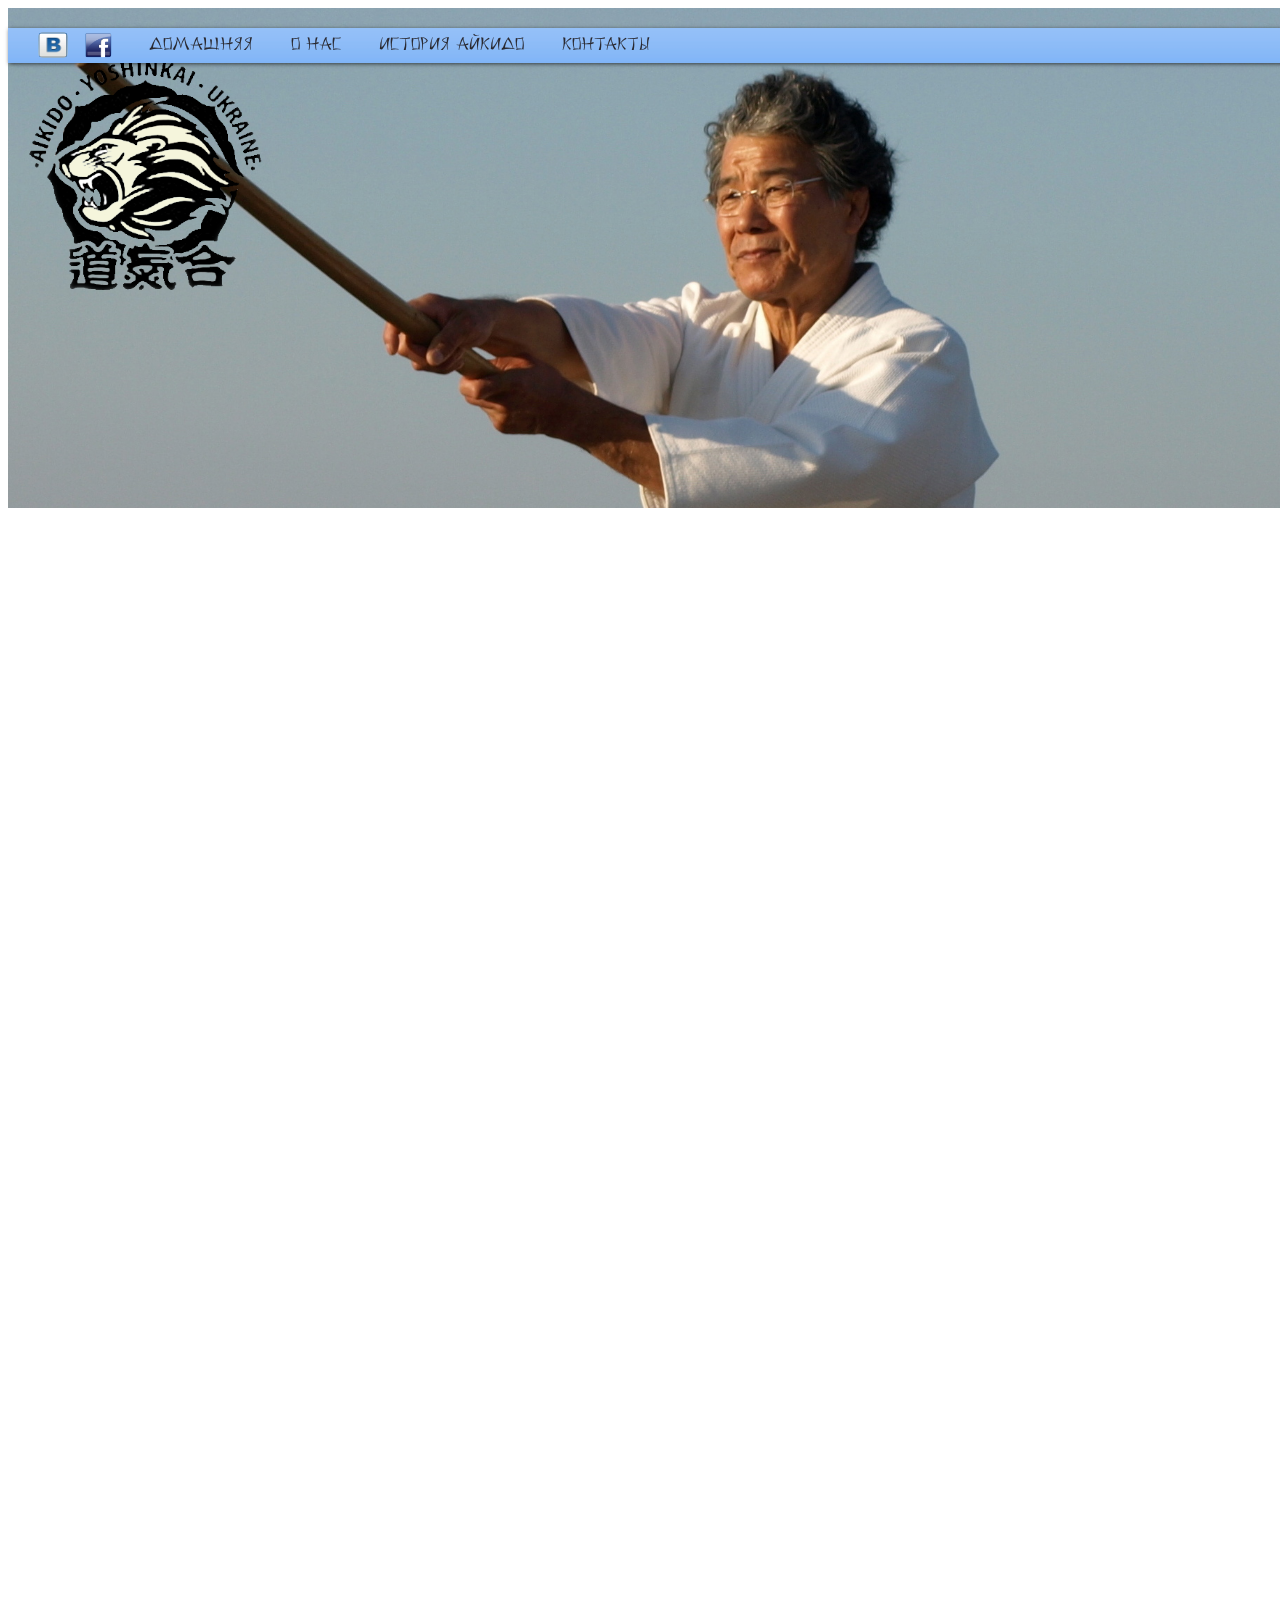
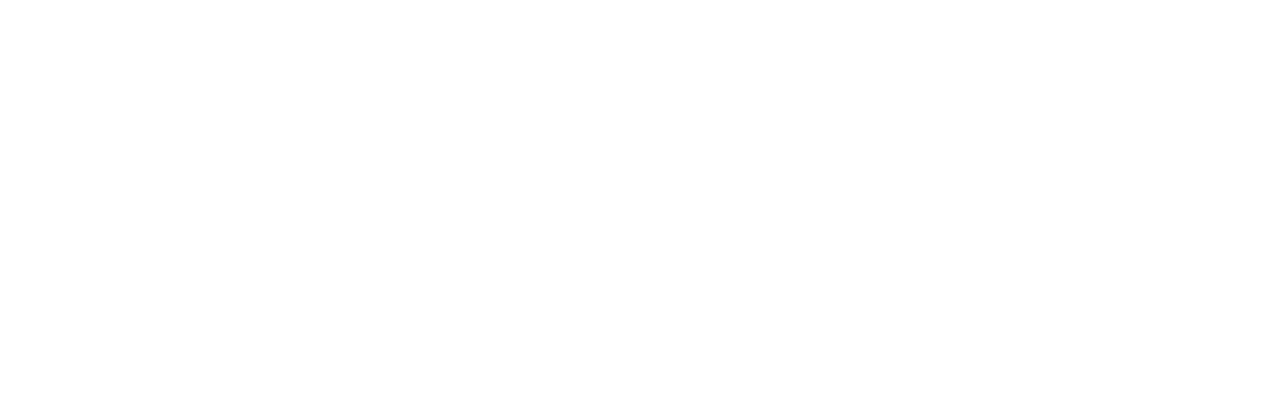
==== commit 6690bb78: "change logo and title" ====
--- a/index.html
+++ b/index.html
@@ -2,7 +2,7 @@
 <html>
 <head>
 <meta charset="utf-8">
-<title>Create a Parralax Website using Stellar.js</title>
+<title>Харьковский клуб Есинкан Айкидо | Hinshitsukan</title>
 <link href='http://fonts.googleapis.com/css?family=Ledger&subset=latin,cyrillic' rel='stylesheet' type='text/css'>
 <link href='http://fonts.googleapis.com/css?family=Lobster&subset=latin,cyrillic' rel='stylesheet' type='text/css'>
 <link rel="stylesheet" type="text/css" href="http://yui.yahooapis.com/3.3.0/build/cssreset/reset-min.css">
--- a/css/style.css
+++ b/css/style.css
@@ -216,13 +216,12 @@
     position: fixed;
     background-size: 100% 100%;
     cursor: pointer;
-    width:250px;
+    width: 250px;
     height: 250px;
-    left: 1%;
-    top: 8%;
+    left: 20px;
+    top: 50px;
     z-index: 10;
     border-radius: 5px;
-
 }
 
 .logo:hover{
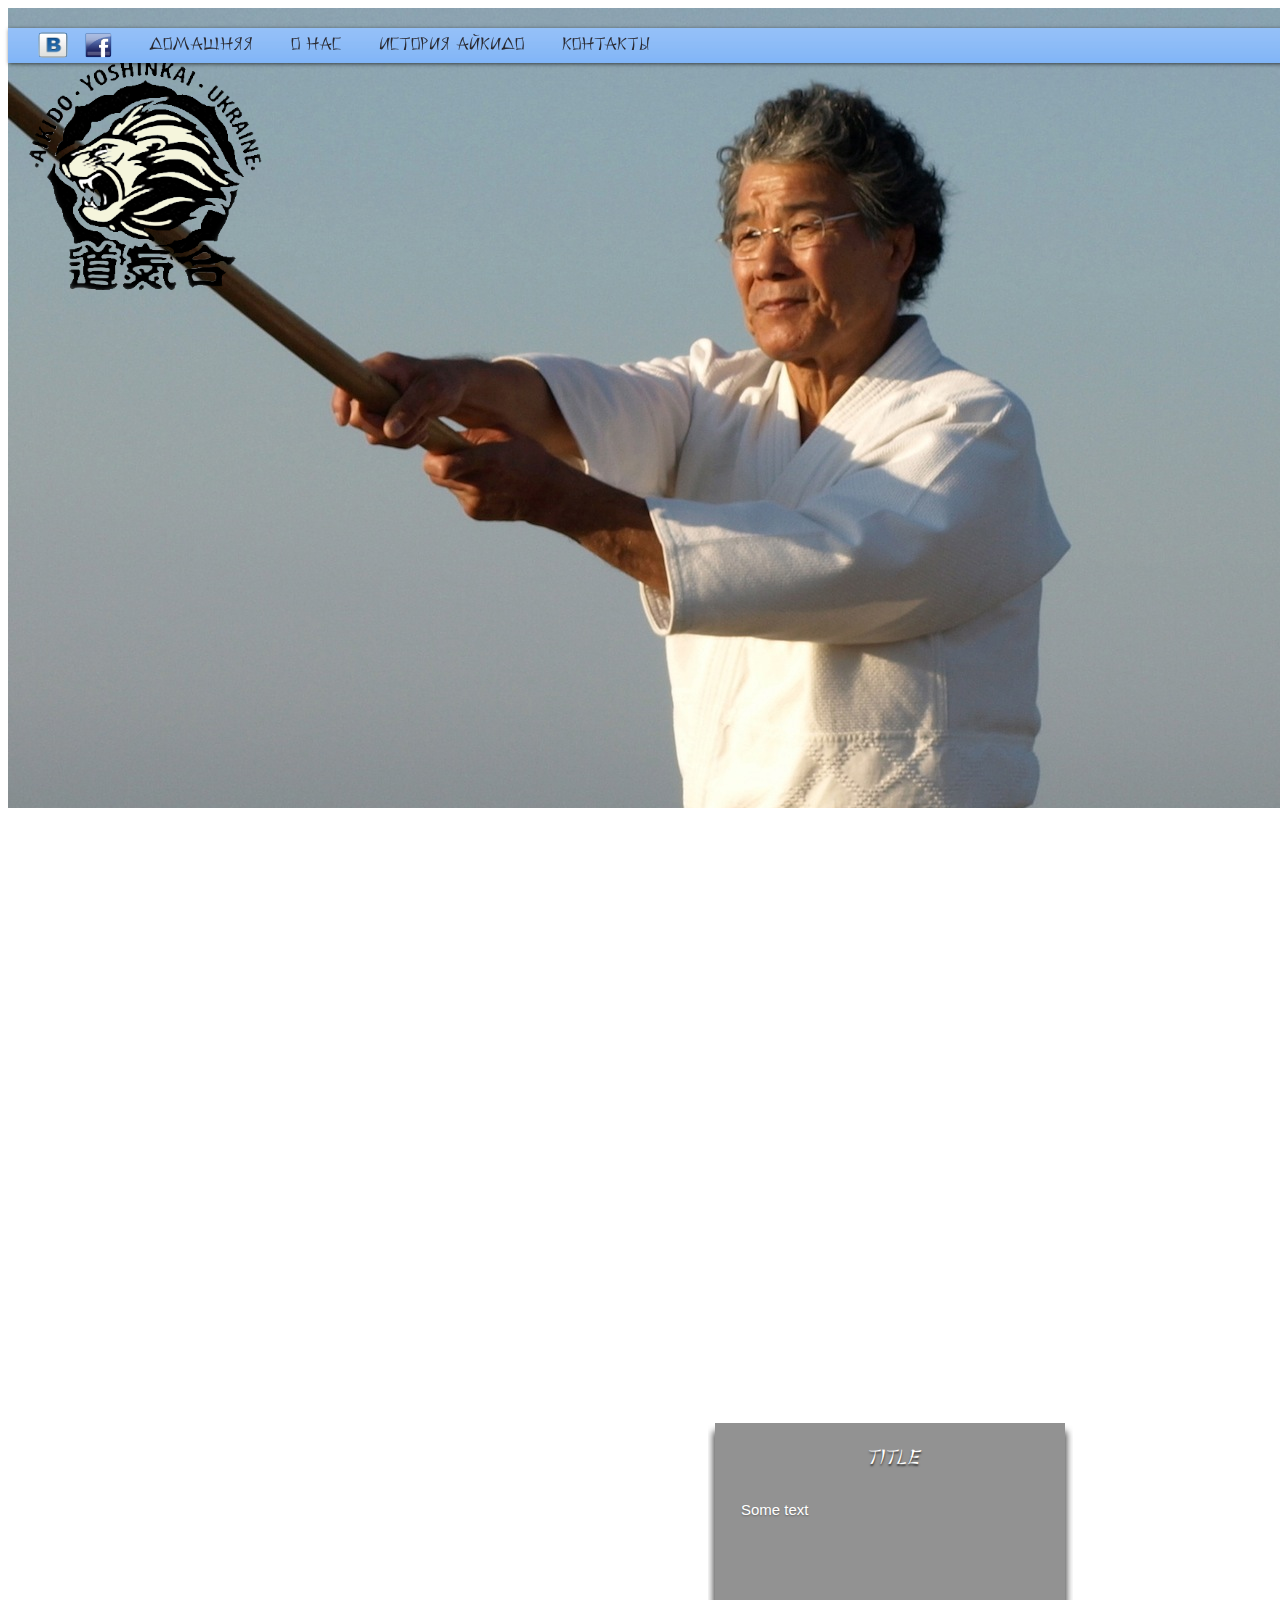
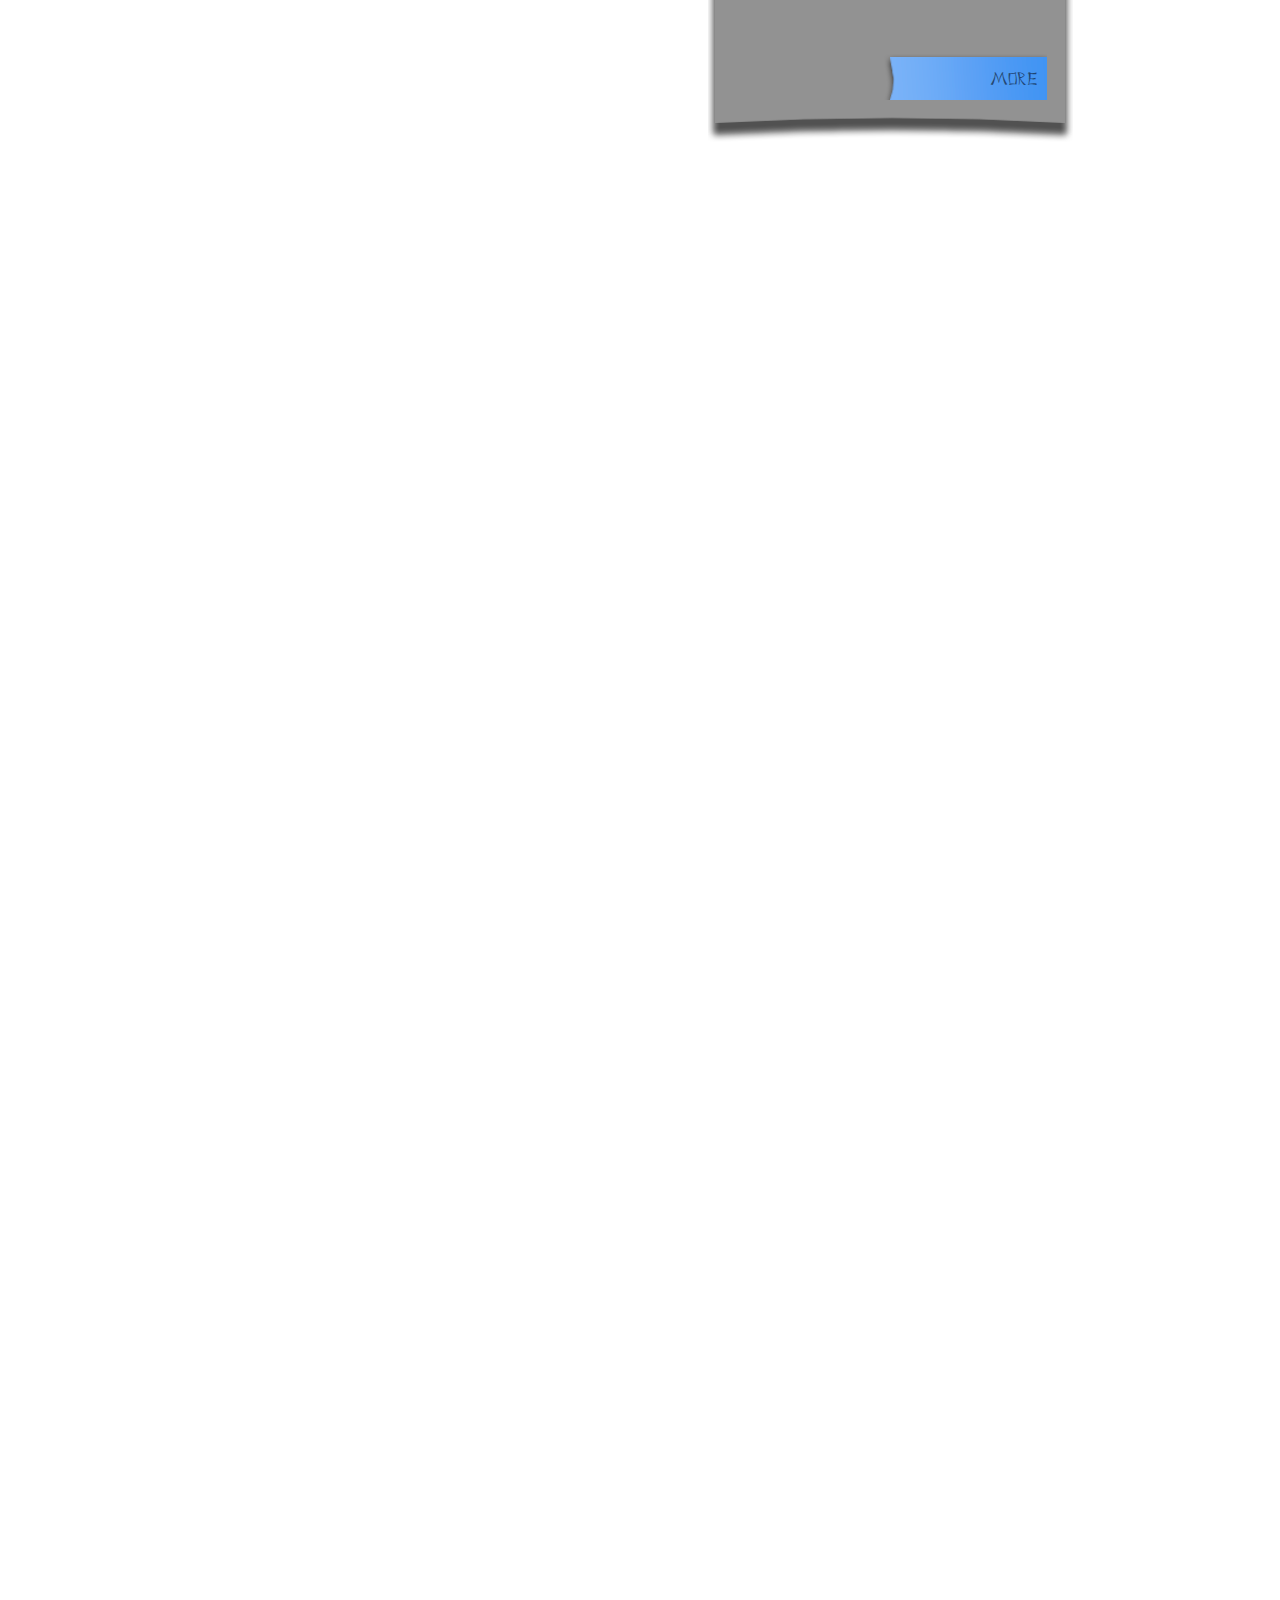
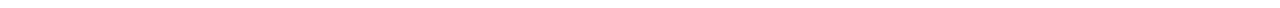
==== commit 2bb2b69b: "fix css" ====
--- a/index.html
+++ b/index.html
@@ -68,7 +68,24 @@
 
 
     <div class="slide" id="slide3" data-slide="3" data-stellar-background-ratio="1">
+        <div class="text_box" data-stellar-ratio="1.5">
 
+            <div class="text_box_title">
+                title
+            </div>
+            <div class="text_box_content">
+                <p class="pr">
+                    Some text
+                </p>
+            </div>
+            <div class="text_button">
+                <div class="text_button_content">
+                    <div class="more">
+                        More
+                    </div>
+                </div>
+            </div>
+        </div>
     </div><!--End Slide 3-->
 
     <div class="slide" id="slide4" data-slide="4" data-stellar-background-ratio="1">
--- a/css/style.css
+++ b/css/style.css
@@ -46,26 +46,36 @@
     font-size:15px;
 }
 
-.text_button{
+.text_button {
     background-image: url("../img/button.png");
     background-repeat: no-repeat;
     position: relative;
-    margin: 15px 0px;
-    height: 60px;
+    height: 52px;
+    display: inline-block;
+    top: 195px;
     width: 175px;
-    left: 184px;
-    top: 184px;
-
-}
-
+    left: 30px;
+}
+
+.text_button:hover {
+    background-image: url("../img/button.png");
+    background-repeat: no-repeat;
+    position: relative;
+    height: 52px;
+    display: inline-block;
+    top: 195px;
+    width: 175px;
+    left: 30px;
+    cursor: pointer;
+}
 .more{
-    position: absolute;
-    text-decoration: none;
     color: rgba(0, 0, 0, 0.54);
-    cursor: pointer;
-    top: 20px;
-    left: 30px;
     height: 20px;
+    width: 100%;
+    float: right;
+    text-align: right;
+    margin-right: 10px;
+    margin-top: 20px;
 }
 
 .more:hover{
@@ -75,16 +85,7 @@
     transition: color 1.5s;
     -o-transition: color 1.5s;
 }
-.text_button:hover {
-    background-image: url("../img/button.png");
-    background-repeat: no-repeat;
-    position: relative;
-    margin: 15px 0px;
-    height: 60px;
-    width: 175px;
-    left: 184px;
-    top: 184px;
-}
+
 
 .text_button_content{
     position: relative;
@@ -118,13 +119,22 @@
 
 .slide{
     background-attachment: fixed;
-    background-size:cover;
-    position: relative;
-    background-attachment: fixed;
-    background-position: 50% 0;
+    background-size:auto auto;
+    position: relative;
     background-repeat: no-repeat;
-    height: 500px;
-    position: relative;
+    min-height: 800px;
+    width: 100%;
+    background-position-x: 50% !important;
+}
+.text_box
+{
+    position:absolute;
+    background-image: url("../img/text-block2.png");
+    background-repeat: no-repeat;
+    top:-185px;
+    left:700px;
+    width:368px;
+    height: 356px
 }
 #slide1{
     background-image: url("../images/nagano/slide1.jpg");
